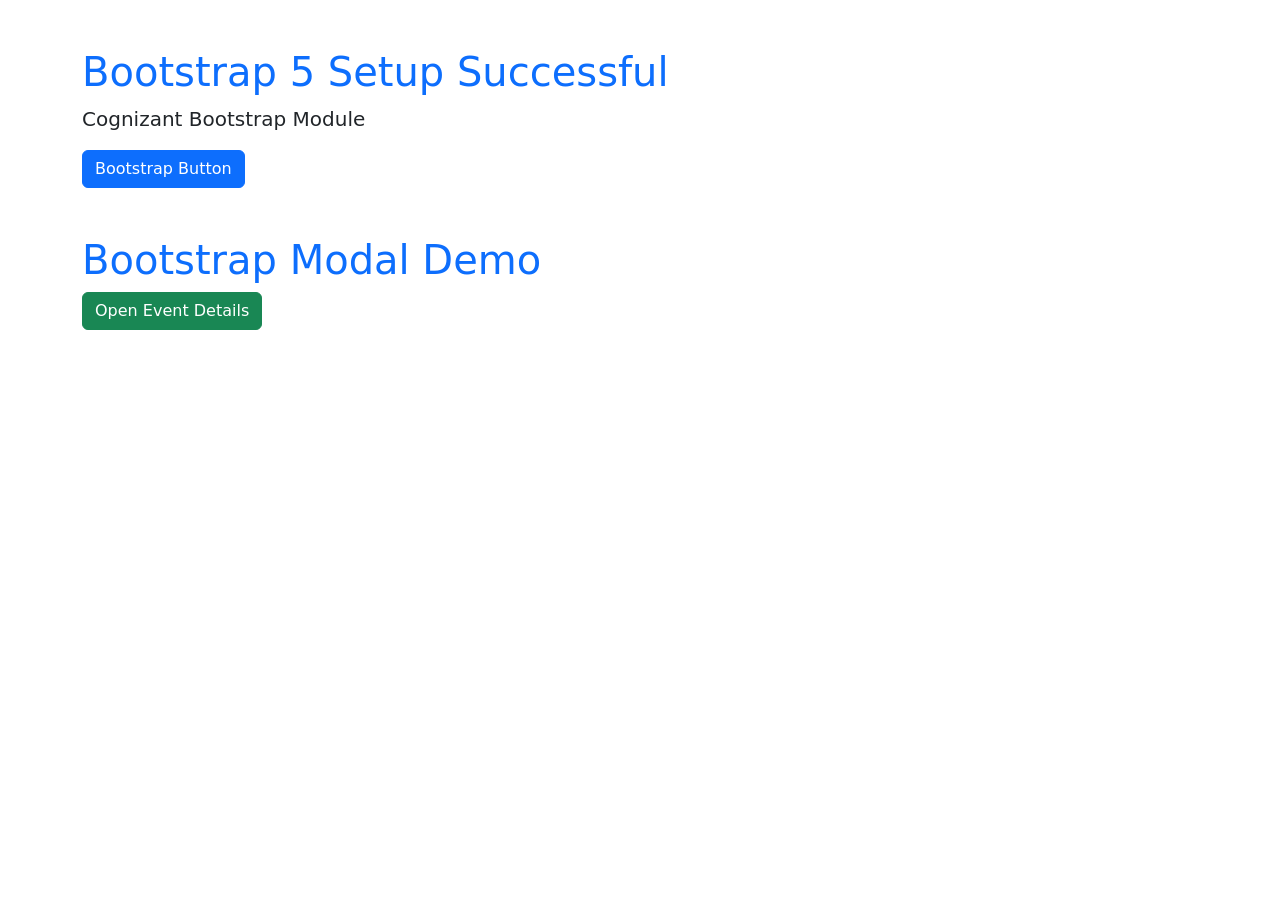
==== Module-1/Bootstrap5/index.html @ 9b0f03b1 "Completed Bootstrap Ex 1 and 2" ====
<!doctype html>
<html lang="en">
  <head>
    <meta charset="UTF-8" />
    <meta name="viewport" content="width=device-width, initial-scale=1.0" />
    <title>Bootstrap Exercises</title>

    <link rel="stylesheet" href="css/bootstrap.min.css" />

    <link rel="stylesheet" href="custom.css" />
  </head>

  <body>
    
    <div class="container mt-5">
      <h1 class="text-primary">Bootstrap 5 Setup Successful</h1>
      <p class="lead">Cognizant Bootstrap Module</p>
      <button class="btn btn-primary">Bootstrap Button</button>
    </div>

    <div class="container mt-5">
      <h1 class="text-primary">Bootstrap Modal Demo</h1>
      <button
        class="btn btn-success"
        data-bs-toggle="modal"
        data-bs-target="#eventModal"
      >
        Open Event Details
      </button>
    </div>

    <div class="modal fade" id="eventModal" tabindex="-1">
      <div class="modal-dialog">
        <div class="modal-content">
          <div class="modal-header">
            <h5 class="modal-title">Community Event</h5>

            <button
              type="button"
              class="btn-close"
              data-bs-dismiss="modal"
            ></button>
          </div>

          <div class="modal-body">
            Welcome to the Local Community Event Portal!
          </div>

          <div class="modal-footer">
            <button class="btn btn-secondary" data-bs-dismiss="modal">
              Close
            </button>
          </div>
        </div>
      </div>
    </div>

    <script src="js/bootstrap.bundle.min.js"></script>
  </body>
</html>
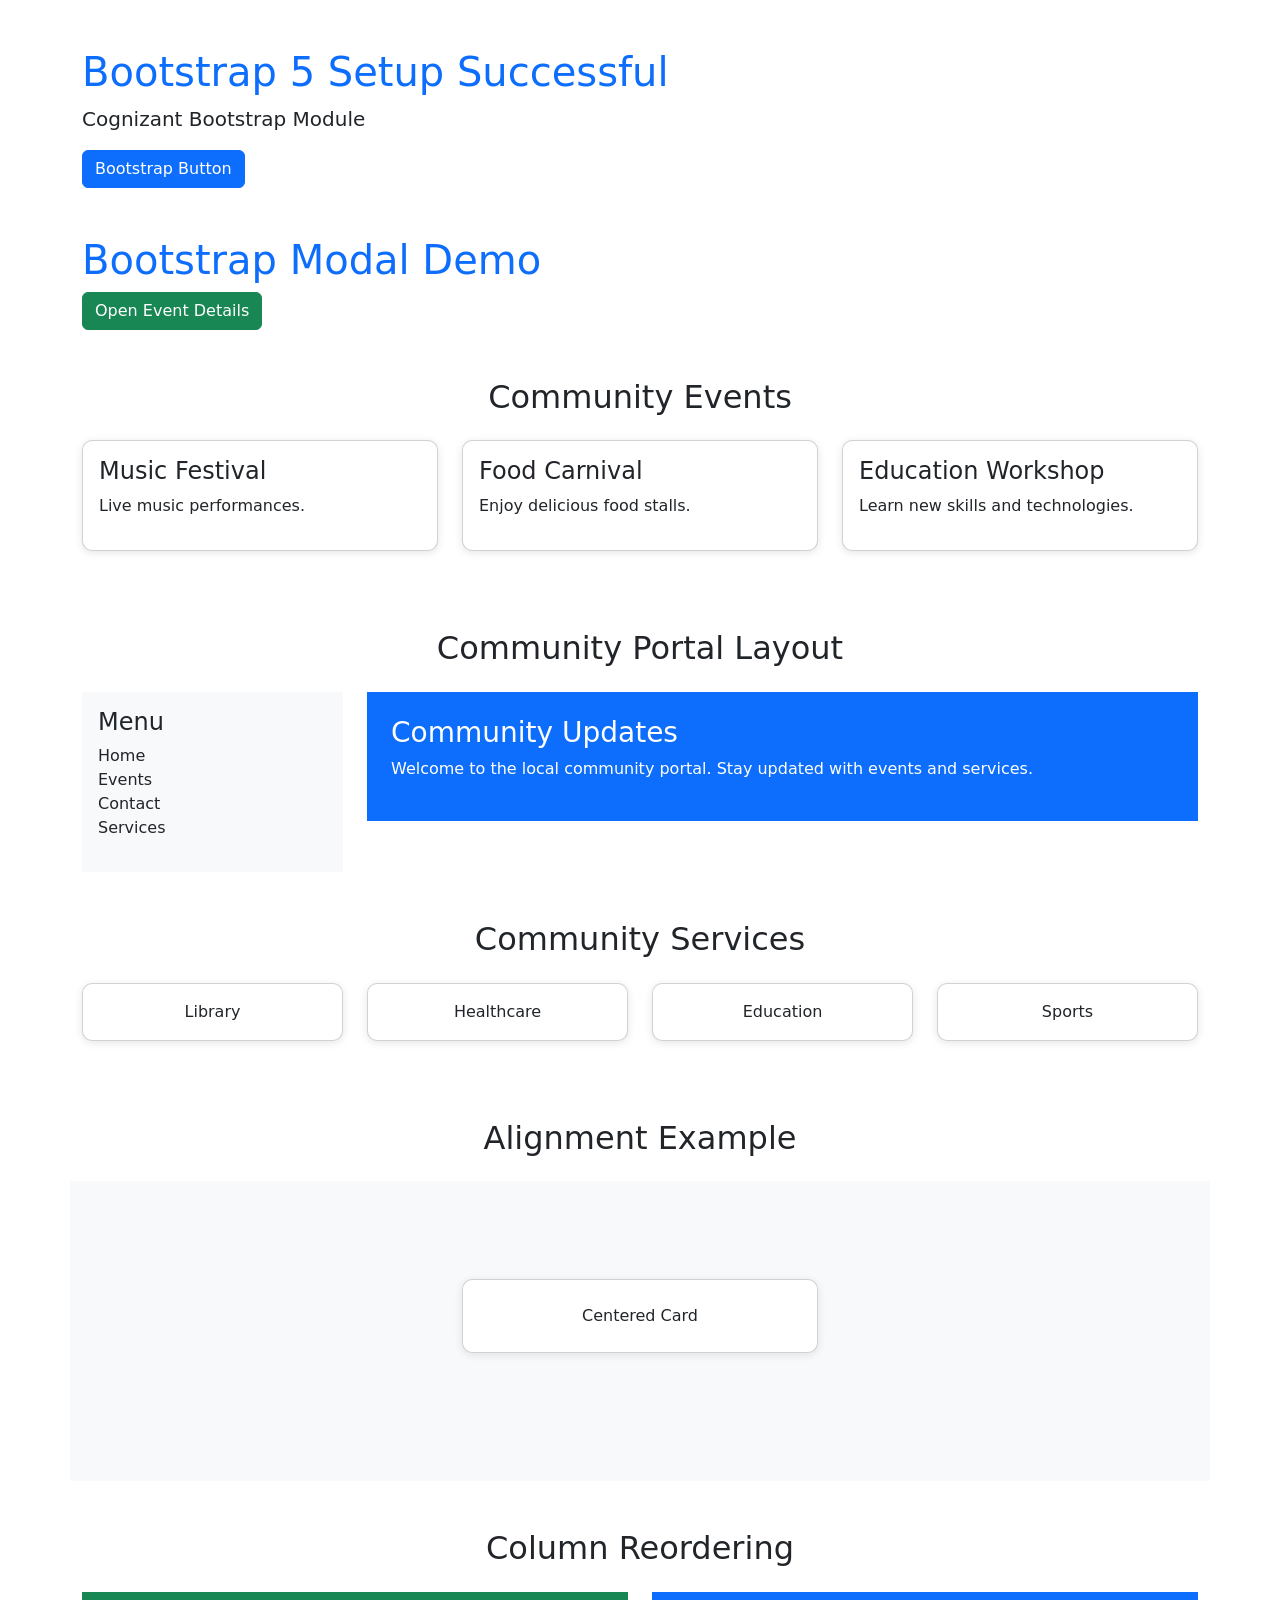
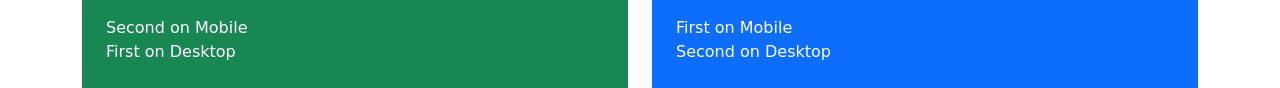
==== commit 83050132: "Completed Bootstrap Ex 3, 4 and 5" ====
--- a/Module-1/Bootstrap5/index.html
+++ b/Module-1/Bootstrap5/index.html
@@ -11,7 +11,6 @@
   </head>
 
   <body>
-    
     <div class="container mt-5">
       <h1 class="text-primary">Bootstrap 5 Setup Successful</h1>
       <p class="lead">Cognizant Bootstrap Module</p>
@@ -55,6 +54,117 @@
       </div>
     </div>
 
+    <section class="container mt-5">
+      <h2 class="text-center mb-4">Community Events</h2>
+
+      <div class="row">
+        <div class="col-12 col-md-6 col-lg-4">
+          <div class="card p-3">
+            <h4>Music Festival</h4>
+            <p>Live music performances.</p>
+          </div>
+        </div>
+
+        <div class="col-12 col-md-6 col-lg-4">
+          <div class="card p-3">
+            <h4>Food Carnival</h4>
+            <p>Enjoy delicious food stalls.</p>
+          </div>
+        </div>
+
+        <div class="col-12 col-md-6 col-lg-4">
+          <div class="card p-3">
+            <h4>Education Workshop</h4>
+            <p>Learn new skills and technologies.</p>
+          </div>
+        </div>
+      </div>
+    </section>
+
+    <section class="container mt-5">
+      <h2 class="text-center mb-4">Community Portal Layout</h2>
+      <div class="row">
+        <div class="col-md-3">
+          <div class="bg-light p-3">
+            <h4>Menu</h4>
+            <ul class="list-unstyled">
+              <li>Home</li>
+              <li>Events</li>
+              <li>Contact</li>
+              <li>Services</li>
+            </ul>
+          </div>
+        </div>
+
+        <div class="col-md-9">
+          <div class="bg-primary text-white p-4">
+            <h3>Community Updates</h3>
+            <p>
+              Welcome to the local community portal. Stay updated with events
+              and services.
+            </p>
+          </div>
+        </div>
+      </div>
+    </section>
+
+    <section class="container mt-5">
+      <h2 class="text-center mb-4">Community Services</h2>
+
+      <div class="row">
+        <div class="col-sm-3">
+          <div class="card p-3 text-center">Library</div>
+        </div>
+
+        <div class="col-sm-3">
+          <div class="card p-3 text-center">Healthcare</div>
+        </div>
+
+        <div class="col-sm-3">
+          <div class="card p-3 text-center">Education</div>
+        </div>
+
+        <div class="col-sm-3">
+          <div class="card p-3 text-center">Sports</div>
+        </div>
+      </div>
+    </section>
+
+    <section class="container mt-5">
+      <h2 class="text-center mb-4">Alignment Example</h2>
+
+      <div
+        class="row justify-content-center align-items-center"
+        style="height: 300px; background-color: #f8f9fa"
+      >
+        <div class="col-md-4">
+          <div class="card p-4 text-center">Centered Card</div>
+        </div>
+      </div>
+    </section>
+
+    <section class="container mt-5">
+      <h2 class="text-center mb-4">Column Reordering</h2>
+
+      <div class="row">
+        <div class="col-md-6 order-md-2">
+          <div class="bg-primary text-white p-4">
+            First on Mobile
+            <br />
+            Second on Desktop
+          </div>
+        </div>
+
+        <div class="col-md-6 order-md-1">
+          <div class="bg-success text-white p-4">
+            Second on Mobile
+            <br />
+            First on Desktop
+          </div>
+        </div>
+      </div>
+    </section>
+
     <script src="js/bootstrap.bundle.min.js"></script>
   </body>
 </html>
--- a/Module-1/Bootstrap5/custom.css
+++ b/Module-1/Bootstrap5/custom.css
@@ -0,0 +1,10 @@
+.card{
+    border-radius: 10px;
+    box-shadow: 0 2px 8px rgba(0,0,0,0.1);
+    margin-bottom: 30px;
+}
+
+.card:hover{
+    transform: translateY(-5px);
+    transition: 0.3s;
+}
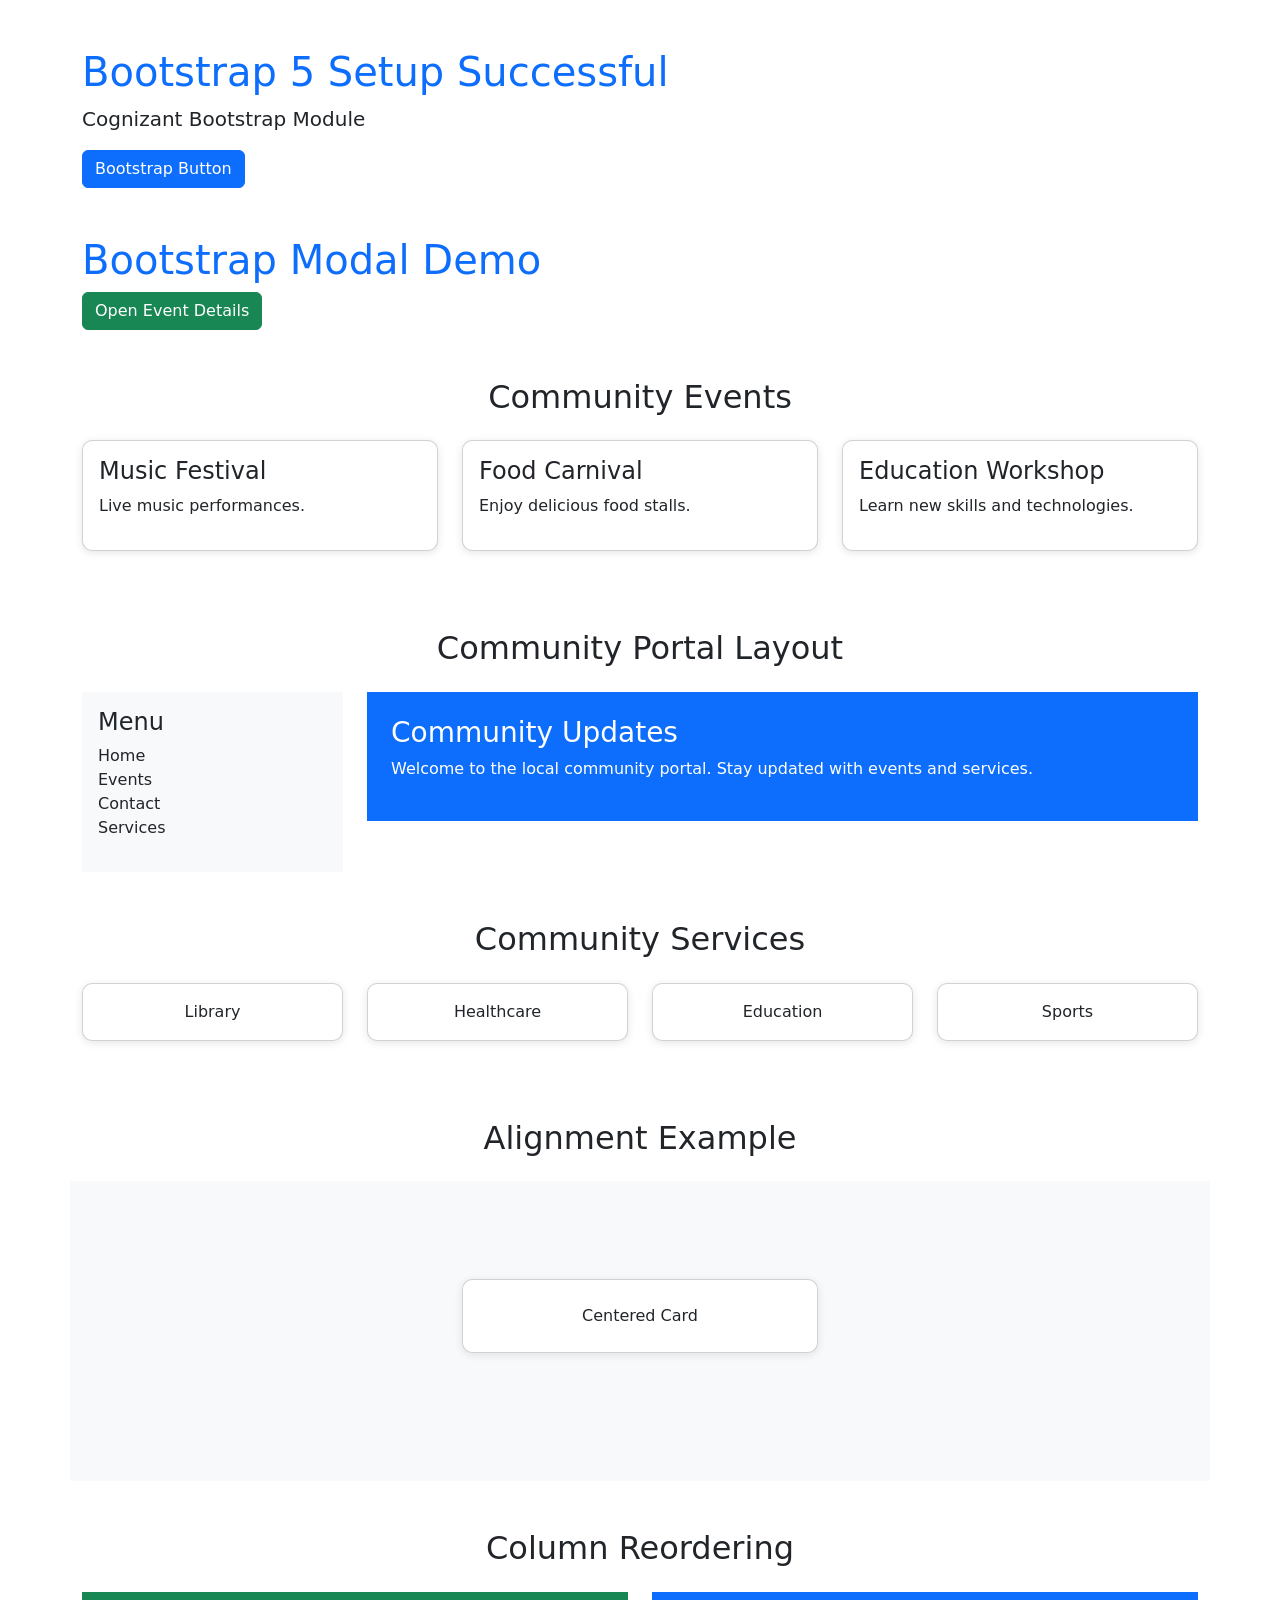
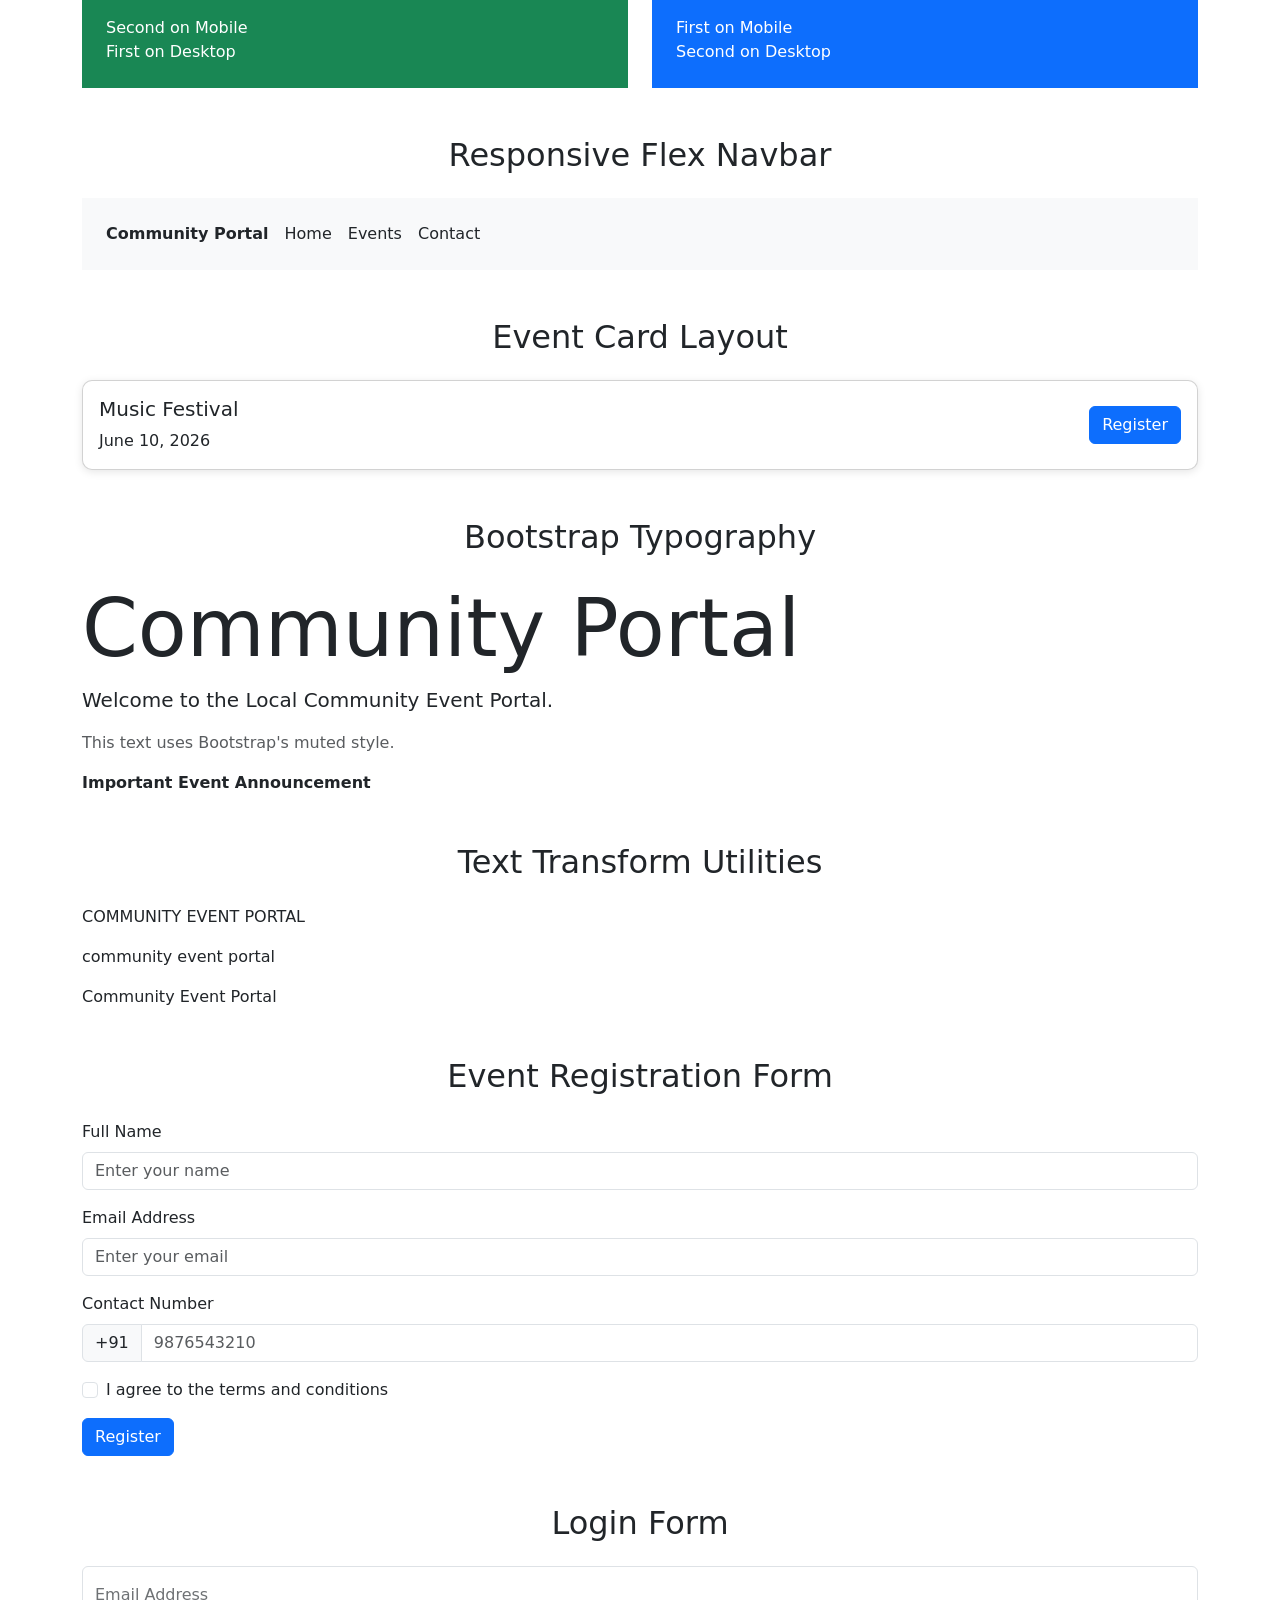
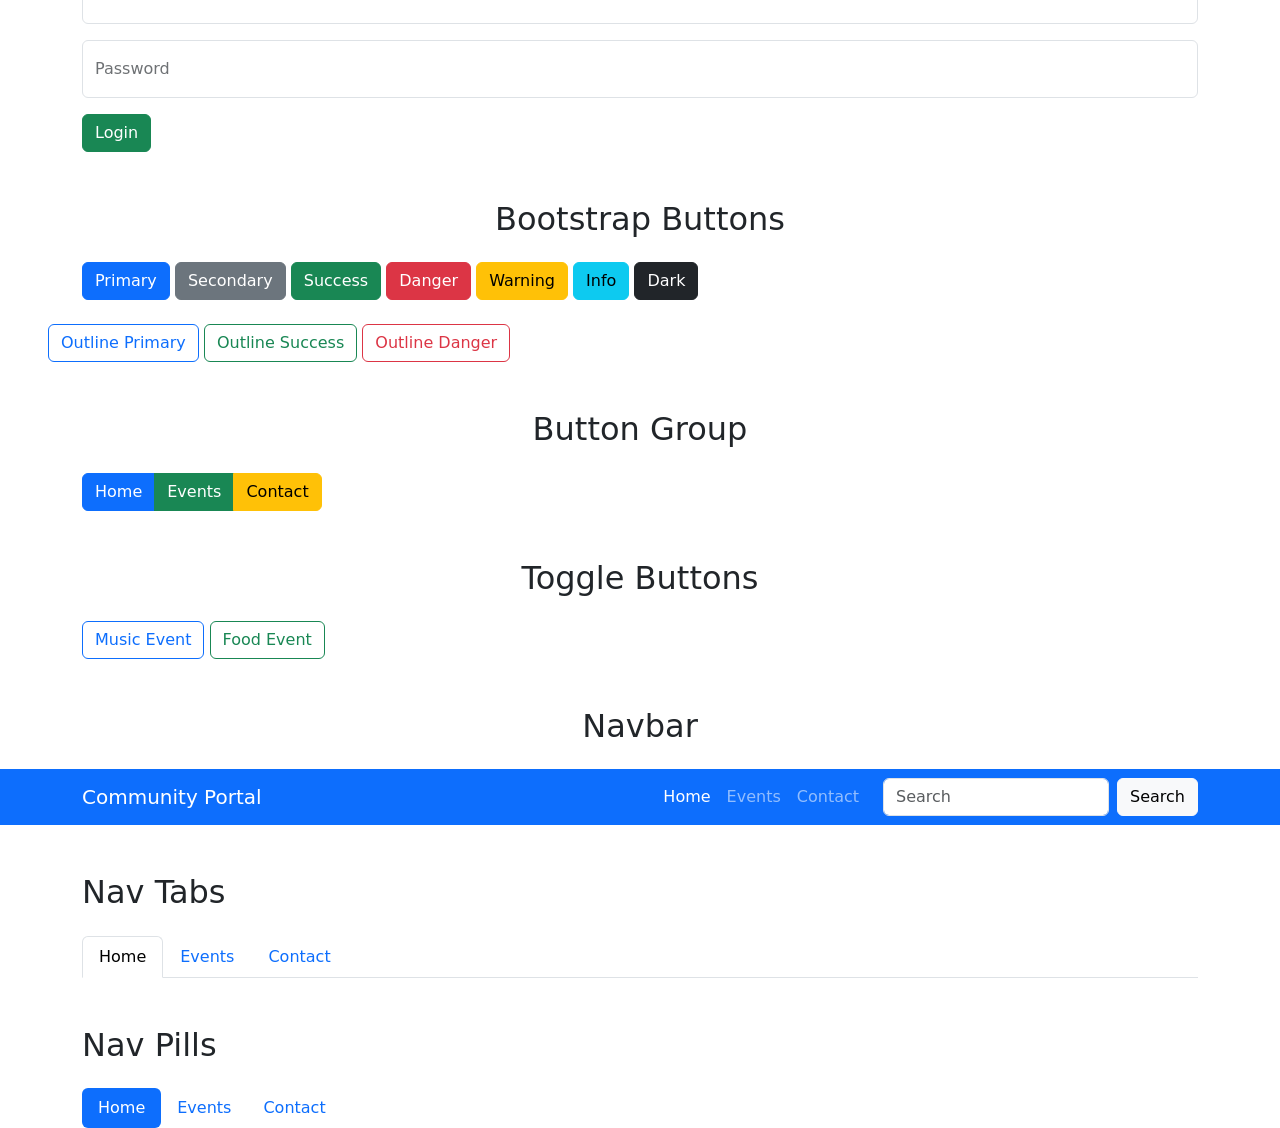
==== commit 7996c8b4: "Completed Bootstrap Exercise 6, 7, 8, 9and 10" ====
--- a/Module-1/Bootstrap5/index.html
+++ b/Module-1/Bootstrap5/index.html
@@ -11,12 +11,14 @@
   </head>
 
   <body>
+    <!-- Bootstrap Exercise 1 -->
     <div class="container mt-5">
       <h1 class="text-primary">Bootstrap 5 Setup Successful</h1>
       <p class="lead">Cognizant Bootstrap Module</p>
       <button class="btn btn-primary">Bootstrap Button</button>
     </div>
 
+    <!-- Bootstrap Exercise 2.1 & 2.2 -->
     <div class="container mt-5">
       <h1 class="text-primary">Bootstrap Modal Demo</h1>
       <button
@@ -54,6 +56,7 @@
       </div>
     </div>
 
+    <!-- Bootstrap Exercise 3.1 & 3.2 -->
     <section class="container mt-5">
       <h2 class="text-center mb-4">Community Events</h2>
 
@@ -81,6 +84,7 @@
       </div>
     </section>
 
+    <!-- Bootstrap Exercise 4.1 -->
     <section class="container mt-5">
       <h2 class="text-center mb-4">Community Portal Layout</h2>
       <div class="row">
@@ -108,6 +112,7 @@
       </div>
     </section>
 
+    <!-- Bootstrap Exercise 4.2 -->
     <section class="container mt-5">
       <h2 class="text-center mb-4">Community Services</h2>
 
@@ -130,6 +135,7 @@
       </div>
     </section>
 
+    <!-- Bootstrap Exercise 5.1 -->
     <section class="container mt-5">
       <h2 class="text-center mb-4">Alignment Example</h2>
 
@@ -143,6 +149,7 @@
       </div>
     </section>
 
+    <!-- Bootstrap Exercise 5.2 -->
     <section class="container mt-5">
       <h2 class="text-center mb-4">Column Reordering</h2>
 
@@ -165,6 +172,275 @@
       </div>
     </section>
 
+    <!-- Bootstrap Exercise 6.1 -->
+    <section class="container mt-5">
+      <h2 class="text-center mb-4">Responsive Flex Navbar</h2>
+
+      <div class="d-flex flex-column flex-md-row bg-light p-3">
+        <div class="p-2 fw-bold">Community Portal</div>
+
+        <div class="p-2">Home</div>
+
+        <div class="p-2">Events</div>
+
+        <div class="p-2">Contact</div>
+      </div>
+    </section>
+
+    <!-- Bootstrap Exercise 6.2 -->
+    <section class="container mt-5">
+      <h2 class="text-center mb-4">Event Card Layout</h2>
+
+      <div class="card p-3">
+        <div class="d-flex justify-content-between align-items-center">
+          <div>
+            <h5>Music Festival</h5>
+
+            <p class="mb-0">June 10, 2026</p>
+          </div>
+
+          <button class="btn btn-primary">Register</button>
+        </div>
+      </div>
+    </section>
+
+    <!-- Bootstrap Exercise 7.1 -->
+    <section class="container mt-5">
+      <h2 class="text-center mb-4">Bootstrap Typography</h2>
+
+      <h1 class="display-1">Community Portal</h1>
+
+      <p class="lead">Welcome to the Local Community Event Portal.</p>
+
+      <p class="text-muted">This text uses Bootstrap's muted style.</p>
+
+      <p class="fw-bold">Important Event Announcement</p>
+    </section>
+
+    <!-- Bootstrap Exercise 7.2 -->
+    <section class="container mt-5">
+      <h2 class="text-center mb-4">Text Transform Utilities</h2>
+
+      <p class="text-uppercase">community event portal</p>
+
+      <p class="text-lowercase">COMMUNITY EVENT PORTAL</p>
+
+      <p class="text-capitalize">community event portal</p>
+    </section>
+
+    <!-- Bootstrap Exercise 8.1 -->
+    <section class="container mt-5">
+      <h2 class="text-center mb-4">Event Registration Form</h2>
+
+      <form>
+        <div class="mb-3">
+          <label class="form-label"> Full Name </label>
+
+          <input
+            type="text"
+            class="form-control"
+            placeholder="Enter your name"
+          />
+        </div>
+
+        <div class="mb-3">
+          <label class="form-label"> Email Address </label>
+
+          <input
+            type="email"
+            class="form-control"
+            placeholder="Enter your email"
+          />
+        </div>
+
+        <div class="mb-3">
+          <label class="form-label"> Contact Number </label>
+
+          <div class="input-group">
+            <span class="input-group-text"> +91 </span>
+
+            <input type="text" class="form-control" placeholder="9876543210" />
+          </div>
+        </div>
+
+        <div class="form-check mb-3">
+          <input type="checkbox" class="form-check-input" id="agree" />
+
+          <label class="form-check-label" for="agree">
+            I agree to the terms and conditions
+          </label>
+        </div>
+
+        <button class="btn btn-primary">Register</button>
+      </form>
+    </section>
+
+    <!-- Bootstrap Exercise 8.2 -->
+    <section class="container mt-5">
+      <h2 class="text-center mb-4">Login Form</h2>
+
+      <form>
+        <div class="form-floating mb-3">
+          <input
+            type="email"
+            class="form-control"
+            id="floatingEmail"
+            placeholder="name@example.com"
+          />
+
+          <label for="floatingEmail"> Email Address </label>
+        </div>
+
+        <div class="form-floating mb-3">
+          <input
+            type="password"
+            class="form-control"
+            id="floatingPassword"
+            placeholder="Password"
+          />
+
+          <label for="floatingPassword"> Password </label>
+        </div>
+
+        <button class="btn btn-success">Login</button>
+      </form>
+    </section>
+
+    <!-- Bootstrap Exercise 9.1 -->
+    <section class="container mt-5">
+      <h2 class="text-center mb-4">Bootstrap Buttons</h2>
+
+      <button class="btn btn-primary">Primary</button>
+
+      <button class="btn btn-secondary">Secondary</button>
+
+      <button class="btn btn-success">Success</button>
+
+      <button class="btn btn-danger">Danger</button>
+
+      <button class="btn btn-warning">Warning</button>
+
+      <button class="btn btn-info">Info</button>
+
+      <button class="btn btn-dark">Dark</button>
+    </section>
+    <div class="mt-4 ms-5">
+      <button class="btn btn-outline-primary">Outline Primary</button>
+
+      <button class="btn btn-outline-success">Outline Success</button>
+
+      <button class="btn btn-outline-danger">Outline Danger</button>
+    </div>
+
+    <!-- Bootstrap Exercise 9.2 -->
+    <section class="container mt-5">
+      <h2 class="text-center mb-4">Button Group</h2>
+
+      <div class="btn-group">
+        <button class="btn btn-primary">Home</button>
+
+        <button class="btn btn-success">Events</button>
+
+        <button class="btn btn-warning">Contact</button>
+      </div>
+    </section>
+    <section class="container mt-5">
+      <h2 class="text-center mb-4">Toggle Buttons</h2>
+
+      <input type="checkbox" class="btn-check" id="musicEvent" />
+
+      <label class="btn btn-outline-primary" for="musicEvent">
+        Music Event
+      </label>
+
+      <input type="checkbox" class="btn-check" id="foodEvent" />
+
+      <label class="btn btn-outline-success" for="foodEvent">
+        Food Event
+      </label>
+    </section>
+
+    <!-- Bootstrap Exercise 10.1 -->
+    <section class="mt-5">
+      <h2 class="text-center mb-4">Navbar</h2>
+
+      <nav class="navbar navbar-expand-lg navbar-dark bg-primary">
+        <div class="container">
+          <a class="navbar-brand" href="#"> Community Portal </a>
+
+          <button
+            class="navbar-toggler"
+            type="button"
+            data-bs-toggle="collapse"
+            data-bs-target="#navbarNav"
+          >
+            <span class="navbar-toggler-icon"></span>
+          </button>
+
+          <div class="collapse navbar-collapse" id="navbarNav">
+            <ul class="navbar-nav ms-auto">
+              <li class="nav-item">
+                <a class="nav-link active" href="#"> Home </a>
+              </li>
+
+              <li class="nav-item">
+                <a class="nav-link" href="#"> Events </a>
+              </li>
+
+              <li class="nav-item">
+                <a class="nav-link" href="#"> Contact </a>
+              </li>
+            </ul>
+
+            <form class="d-flex ms-3">
+              <input
+                class="form-control me-2"
+                type="search"
+                placeholder="Search"
+              />
+              <button class="btn btn-light" type="submit">Search</button>
+            </form>
+          </div>
+        </div>
+      </nav>
+    </section>
+
+    <!-- Bootstrap Exercise 10.2 -->
+    <section class="container mt-5">
+      <h2 class="mb-4">Nav Tabs</h2>
+
+      <ul class="nav nav-tabs">
+        <li class="nav-item">
+          <a class="nav-link active" href="#"> Home </a>
+        </li>
+
+        <li class="nav-item">
+          <a class="nav-link" href="#"> Events </a>
+        </li>
+
+        <li class="nav-item">
+          <a class="nav-link" href="#"> Contact </a>
+        </li>
+      </ul>
+    </section>
+    <section class="container mt-5">
+      <h2 class="mb-4">Nav Pills</h2>
+
+      <ul class="nav nav-pills">
+        <li class="nav-item">
+          <a class="nav-link active" href="#"> Home </a>
+        </li>
+
+        <li class="nav-item">
+          <a class="nav-link" href="#"> Events </a>
+        </li>
+
+        <li class="nav-item">
+          <a class="nav-link" href="#"> Contact </a>
+        </li>
+      </ul>
+    </section>
+
     <script src="js/bootstrap.bundle.min.js"></script>
   </body>
 </html>
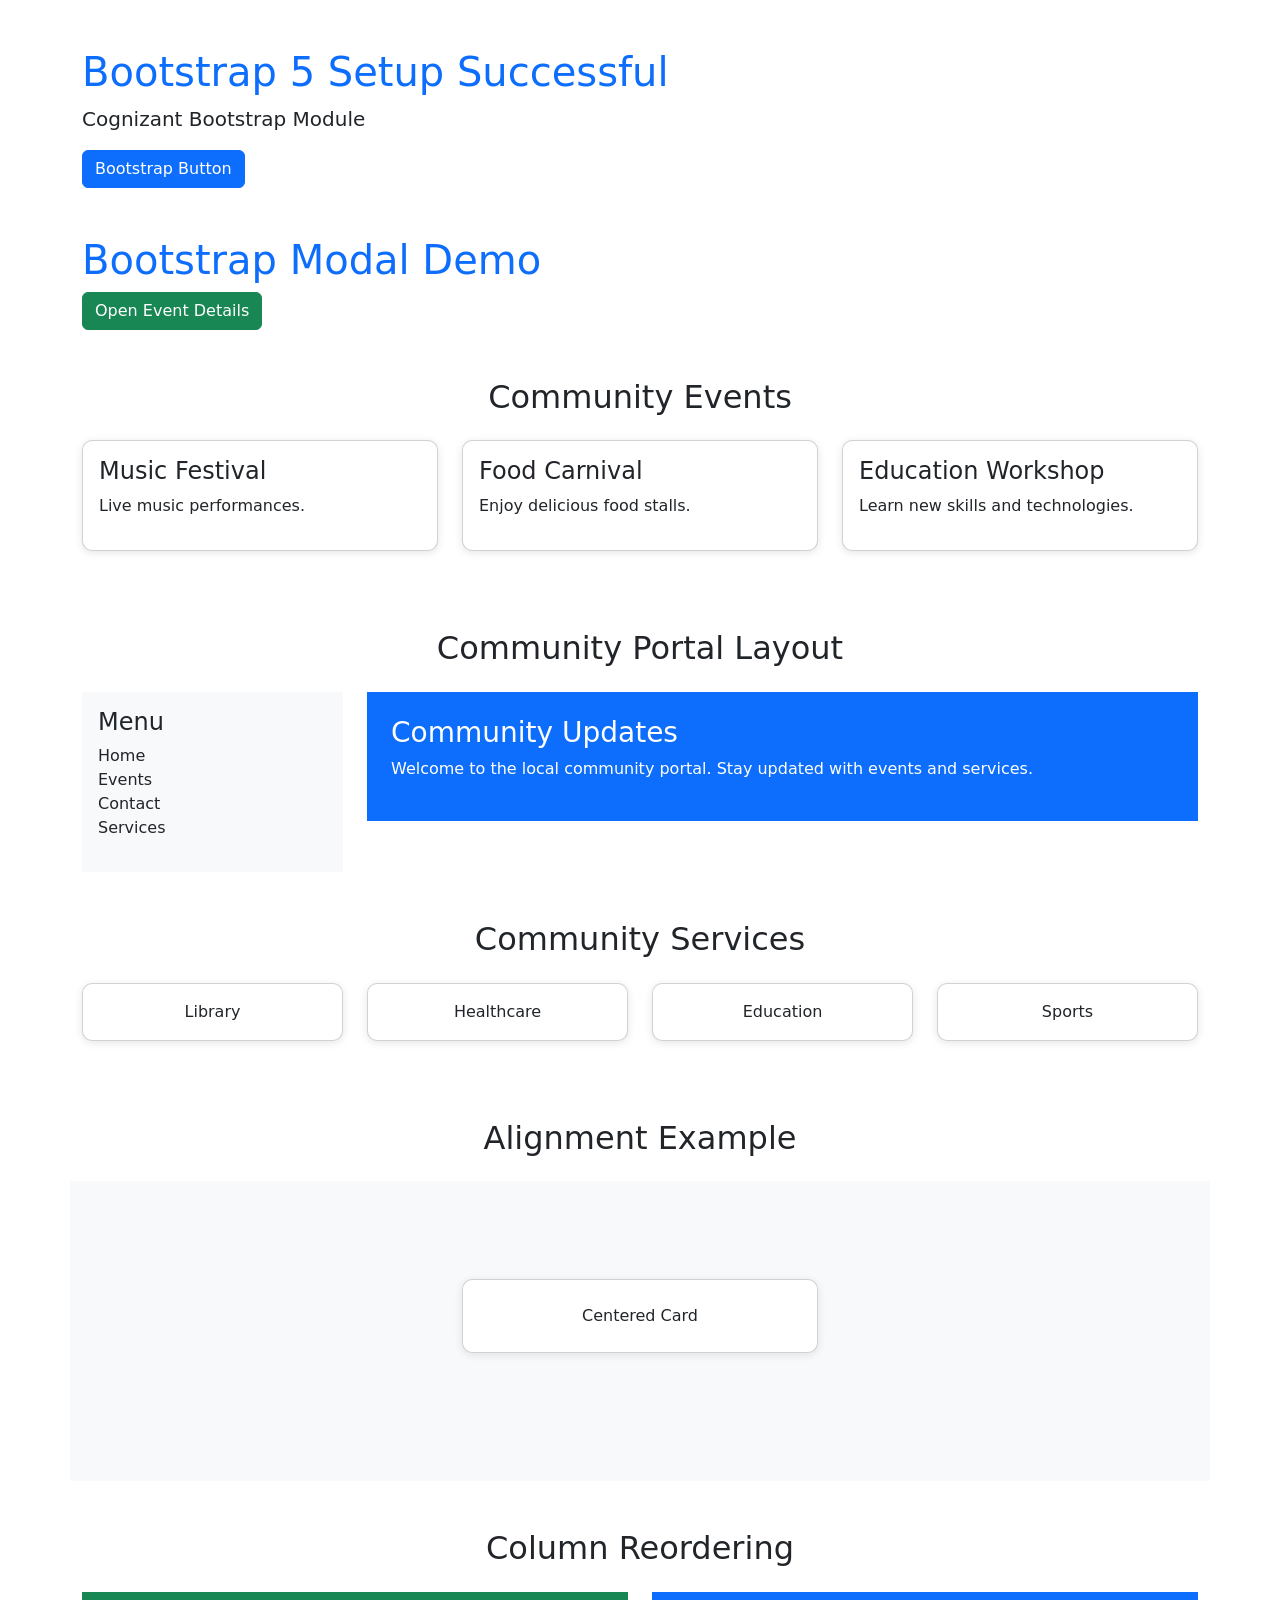
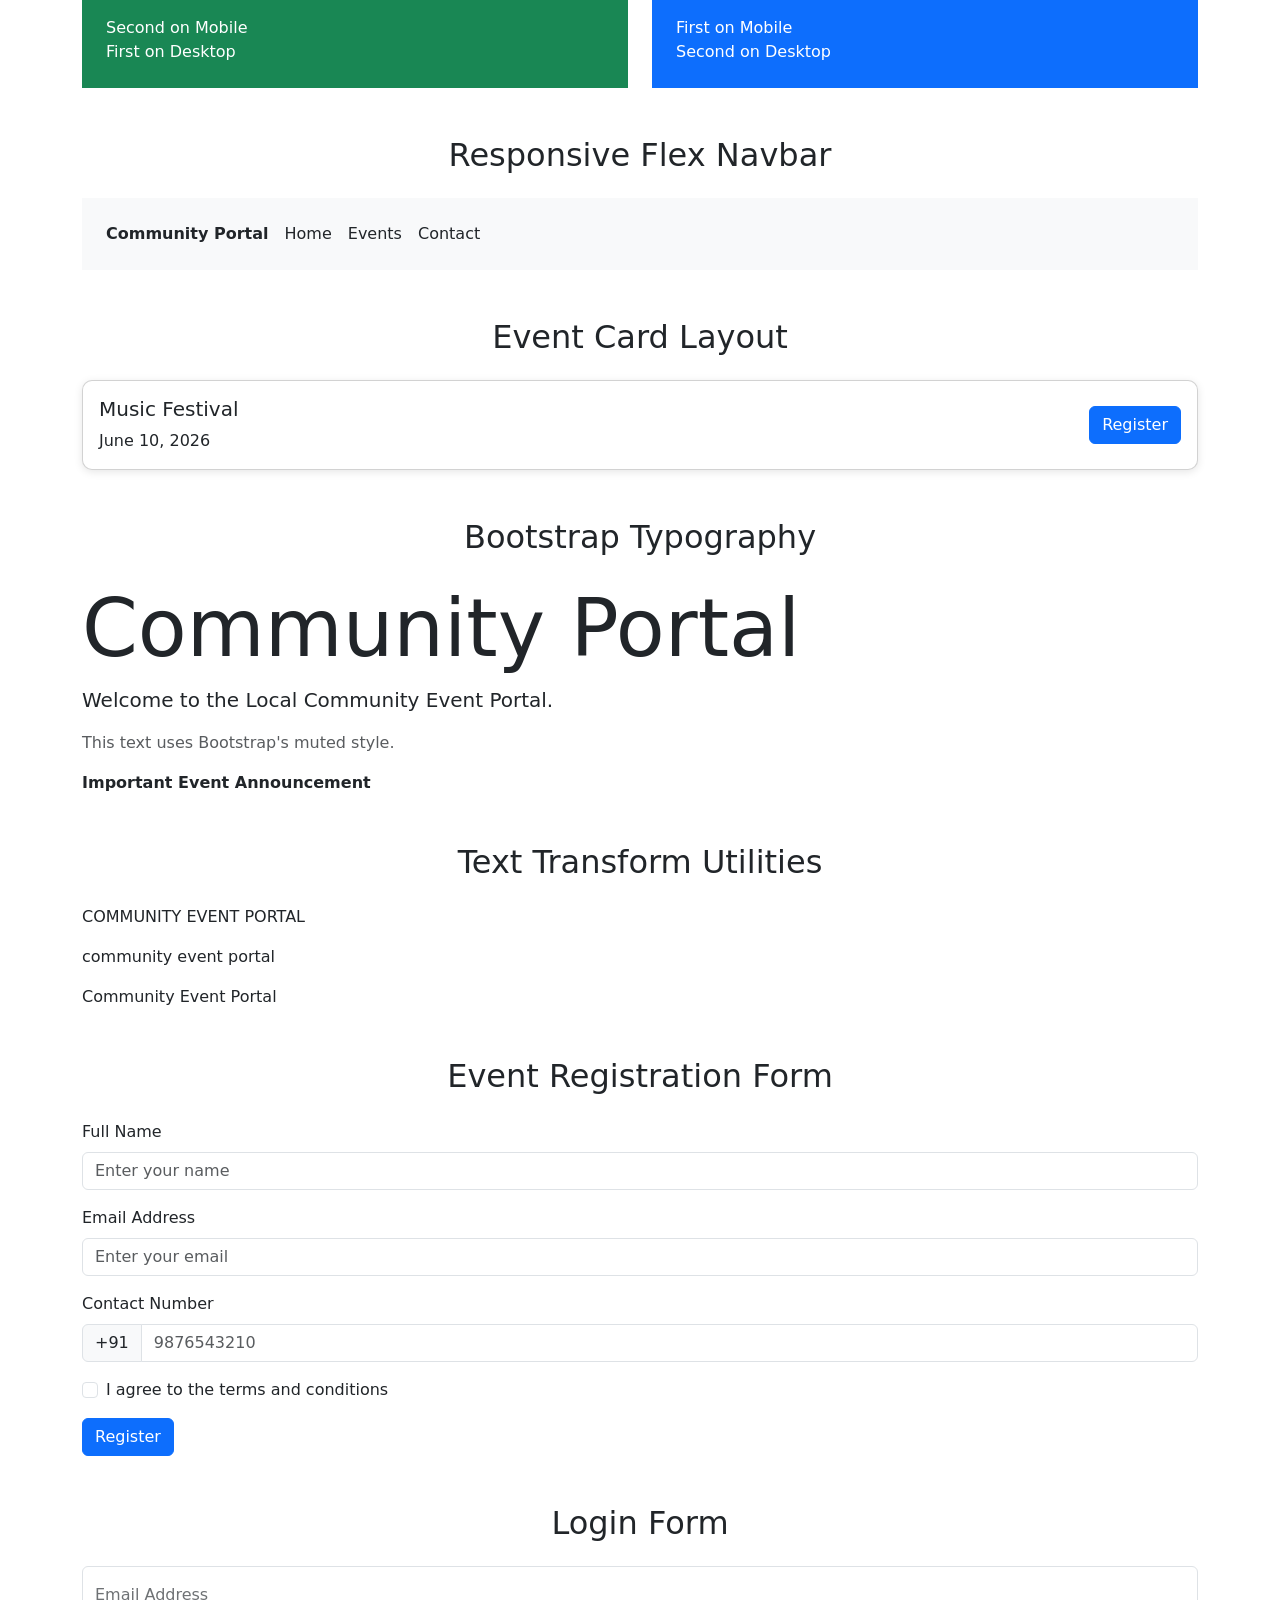
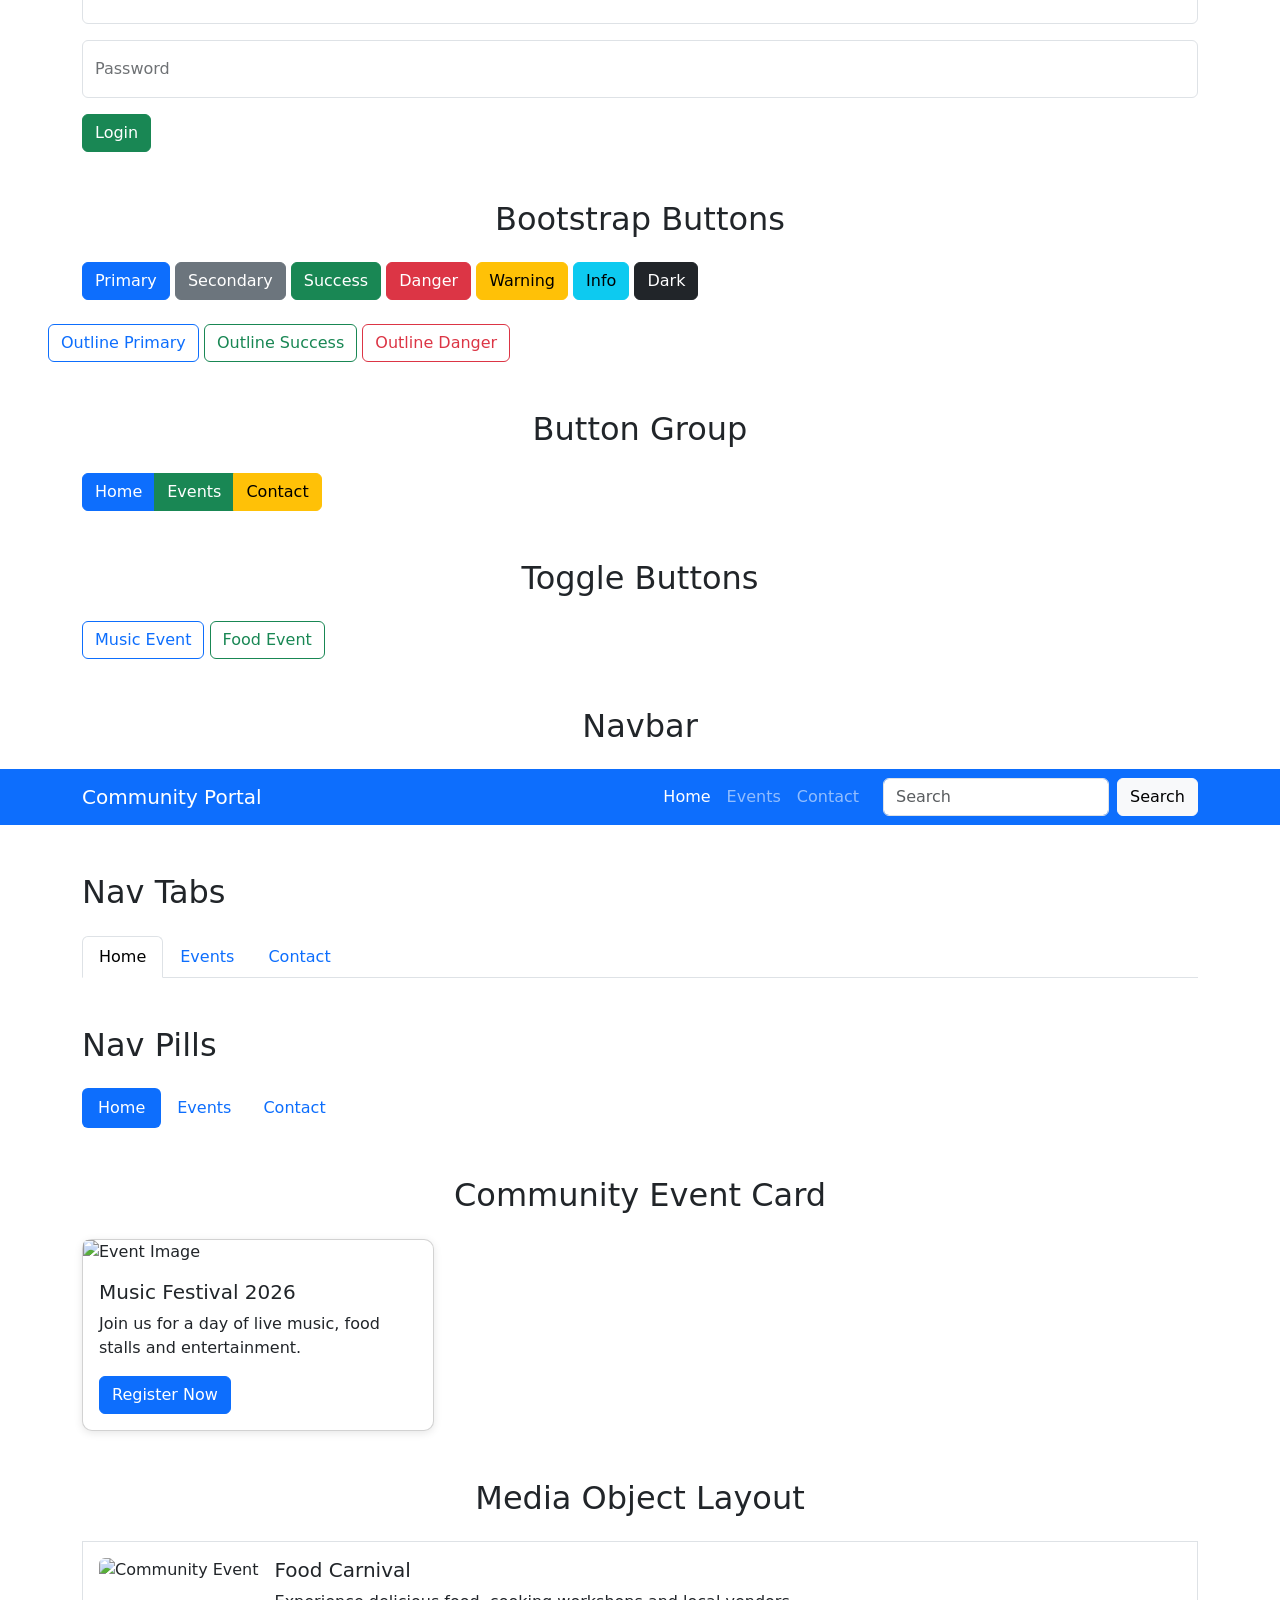
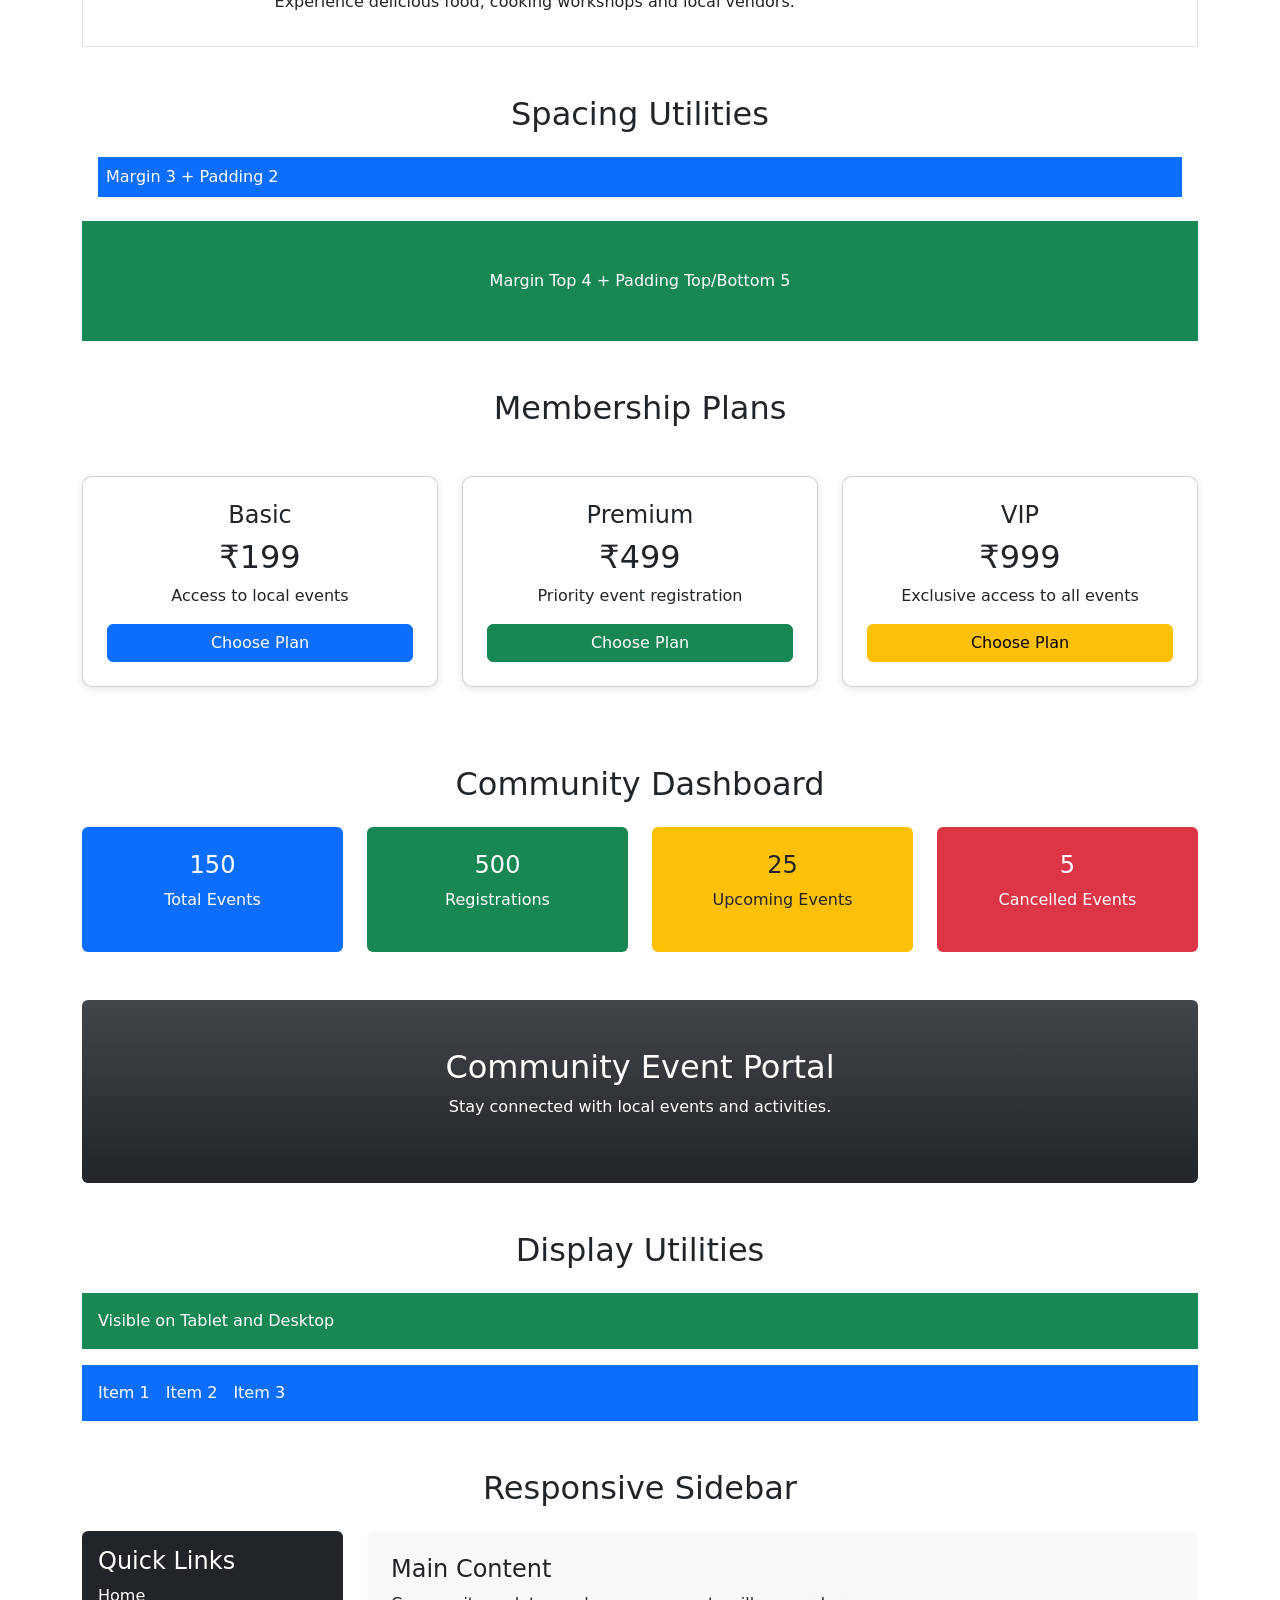
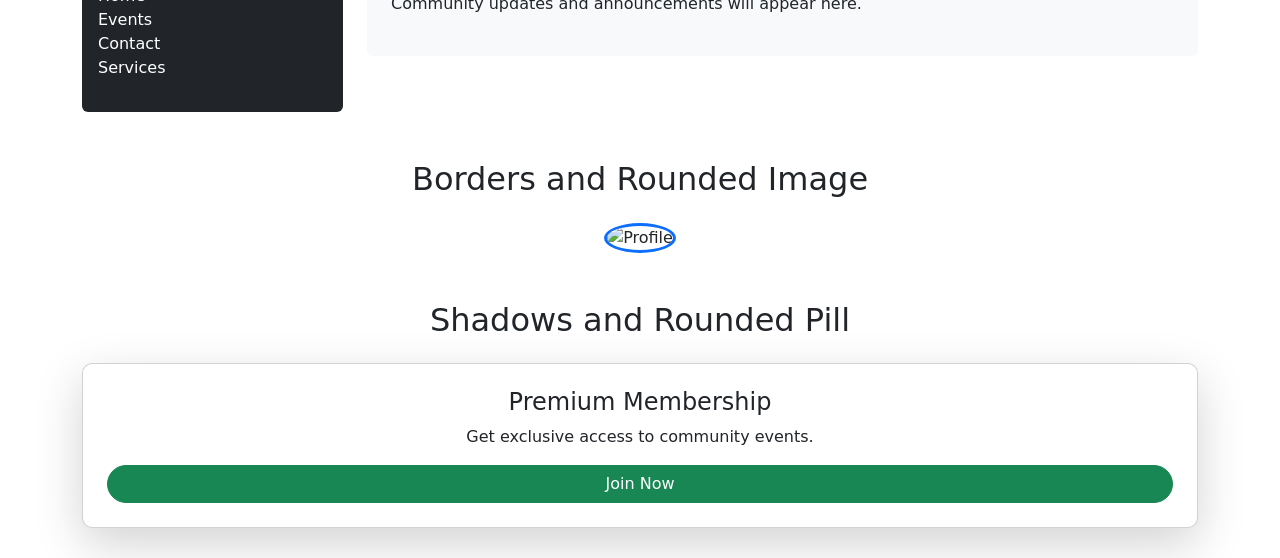
==== commit 2b47488a: "Completed Bootstrap Exercise 11, 12, 13, 14 and 15" ====
--- a/Module-1/Bootstrap5/index.html
+++ b/Module-1/Bootstrap5/index.html
@@ -441,6 +441,228 @@
       </ul>
     </section>
 
+    <!-- Bootstrap Exercise 11.1 -->
+    <section class="container mt-5">
+      <h2 class="text-center mb-4">Community Event Card</h2>
+
+      <div class="card" style="width: 22rem">
+        <img
+          src="https://picsum.photos/400/250"
+          class="card-img-top"
+          alt="Event Image"
+        />
+
+        <div class="card-body">
+          <h5 class="card-title">Music Festival 2026</h5>
+
+          <p class="card-text">
+            Join us for a day of live music, food stalls and entertainment.
+          </p>
+
+          <a href="#" class="btn btn-primary"> Register Now </a>
+        </div>
+      </div>
+    </section>
+
+    <!-- Bootstrap Exercise 11.2 -->
+    <section class="container mt-5">
+      <h2 class="text-center mb-4">Media Object Layout</h2>
+
+      <div class="d-flex align-items-start border p-3">
+        <img
+          src="https://picsum.photos/120"
+          alt="Community Event"
+          class="me-3 rounded"
+        />
+
+        <div>
+          <h5>Food Carnival</h5>
+
+          <p>Experience delicious food, cooking workshops and local vendors.</p>
+        </div>
+      </div>
+    </section>
+
+    <!-- Bootstrap Exercise 12.1 -->
+    <section class="container mt-5">
+      <h2 class="text-center mb-4">Spacing Utilities</h2>
+
+      <div class="bg-primary text-white m-3 p-2">Margin 3 + Padding 2</div>
+
+      <div class="bg-success text-white mt-4 py-5 text-center">
+        Margin Top 4 + Padding Top/Bottom 5
+      </div>
+    </section>
+
+    <!-- Bootstrap Exercise 12.2 -->
+    <section class="container mt-5">
+      <h2 class="text-center mb-5">Membership Plans</h2>
+
+      <div class="row">
+        <div class="col-md-4">
+          <div class="card p-4 text-center">
+            <h4>Basic</h4>
+
+            <h2>₹199</h2>
+
+            <p>Access to local events</p>
+
+            <button class="btn btn-primary">Choose Plan</button>
+          </div>
+        </div>
+
+        <div class="col-md-4">
+          <div class="card p-4 text-center">
+            <h4>Premium</h4>
+
+            <h2>₹499</h2>
+
+            <p>Priority event registration</p>
+
+            <button class="btn btn-success">Choose Plan</button>
+          </div>
+        </div>
+
+        <div class="col-md-4">
+          <div class="card p-4 text-center">
+            <h4>VIP</h4>
+
+            <h2>₹999</h2>
+
+            <p>Exclusive access to all events</p>
+
+            <button class="btn btn-warning">Choose Plan</button>
+          </div>
+        </div>
+      </div>
+    </section>
+
+    <!-- Bootstrap Exercise 13.1 -->
+    <section class="container mt-5">
+      <h2 class="text-center mb-4">Community Dashboard</h2>
+
+      <div class="row">
+        <div class="col-md-3">
+          <div class="bg-primary text-white p-4 text-center rounded">
+            <h4>150</h4>
+
+            <p>Total Events</p>
+          </div>
+        </div>
+
+        <div class="col-md-3">
+          <div class="bg-success text-white p-4 text-center rounded">
+            <h4>500</h4>
+
+            <p>Registrations</p>
+          </div>
+        </div>
+
+        <div class="col-md-3">
+          <div class="bg-warning text-dark p-4 text-center rounded">
+            <h4>25</h4>
+
+            <p>Upcoming Events</p>
+          </div>
+        </div>
+
+        <div class="col-md-3">
+          <div class="bg-danger text-white p-4 text-center rounded">
+            <h4>5</h4>
+
+            <p>Cancelled Events</p>
+          </div>
+        </div>
+      </div>
+    </section>
+
+    <!-- Bootstrap Exercise 13.2 -->
+    <section class="container mt-5">
+      <div class="bg-dark bg-gradient text-white p-5 rounded text-center">
+        <h2>Community Event Portal</h2>
+
+        <p>Stay connected with local events and activities.</p>
+      </div>
+    </section>
+
+    <!-- Bootstrap Exercise 14.1 -->
+    <section class="container mt-5">
+      <h2 class="text-center mb-4">Display Utilities</h2>
+
+      <div class="d-none bg-danger text-white p-3 mb-3">
+        This section is hidden on all devices.
+      </div>
+
+      <div class="d-none d-md-block bg-success text-white p-3 mb-3">
+        Visible on Tablet and Desktop
+      </div>
+
+      <div class="d-none d-lg-flex bg-primary text-white p-3">
+        <div class="me-3">Item 1</div>
+
+        <div class="me-3">Item 2</div>
+
+        <div>Item 3</div>
+      </div>
+    </section>
+
+    <!-- Bootstrap Exercise 14.2 -->
+    <section class="container mt-5">
+      <h2 class="text-center mb-4">Responsive Sidebar</h2>
+
+      <div class="row">
+        <div class="col-md-3 d-none d-md-block">
+          <div class="bg-dark text-white p-3 rounded">
+            <h4>Quick Links</h4>
+
+            <ul class="list-unstyled">
+              <li>Home</li>
+
+              <li>Events</li>
+
+              <li>Contact</li>
+
+              <li>Services</li>
+            </ul>
+          </div>
+        </div>
+
+        <div class="col-md-9">
+          <div class="bg-light p-4 rounded">
+            <h4>Main Content</h4>
+
+            <p>Community updates and announcements will appear here.</p>
+          </div>
+        </div>
+      </div>
+    </section>
+
+    <!-- Bootstrap Exercise 15.1 -->
+    <section class="container mt-5">
+      <h2 class="text-center mb-4">Borders and Rounded Image</h2>
+
+      <div class="text-center">
+        <img
+          src="https://picsum.photos/200"
+          alt="Profile"
+          class="border border-primary border-3 rounded-circle"
+        />
+      </div>
+    </section>
+
+    <!-- Bootstrap Exercise 15.2 -->
+    <section class="container mt-5">
+      <h2 class="text-center mb-4">Shadows and Rounded Pill</h2>
+
+      <div class="card shadow-lg p-4 text-center">
+        <h4>Premium Membership</h4>
+
+        <p>Get exclusive access to community events.</p>
+
+        <button class="btn btn-success rounded-pill">Join Now</button>
+      </div>
+    </section>
+
     <script src="js/bootstrap.bundle.min.js"></script>
   </body>
 </html>
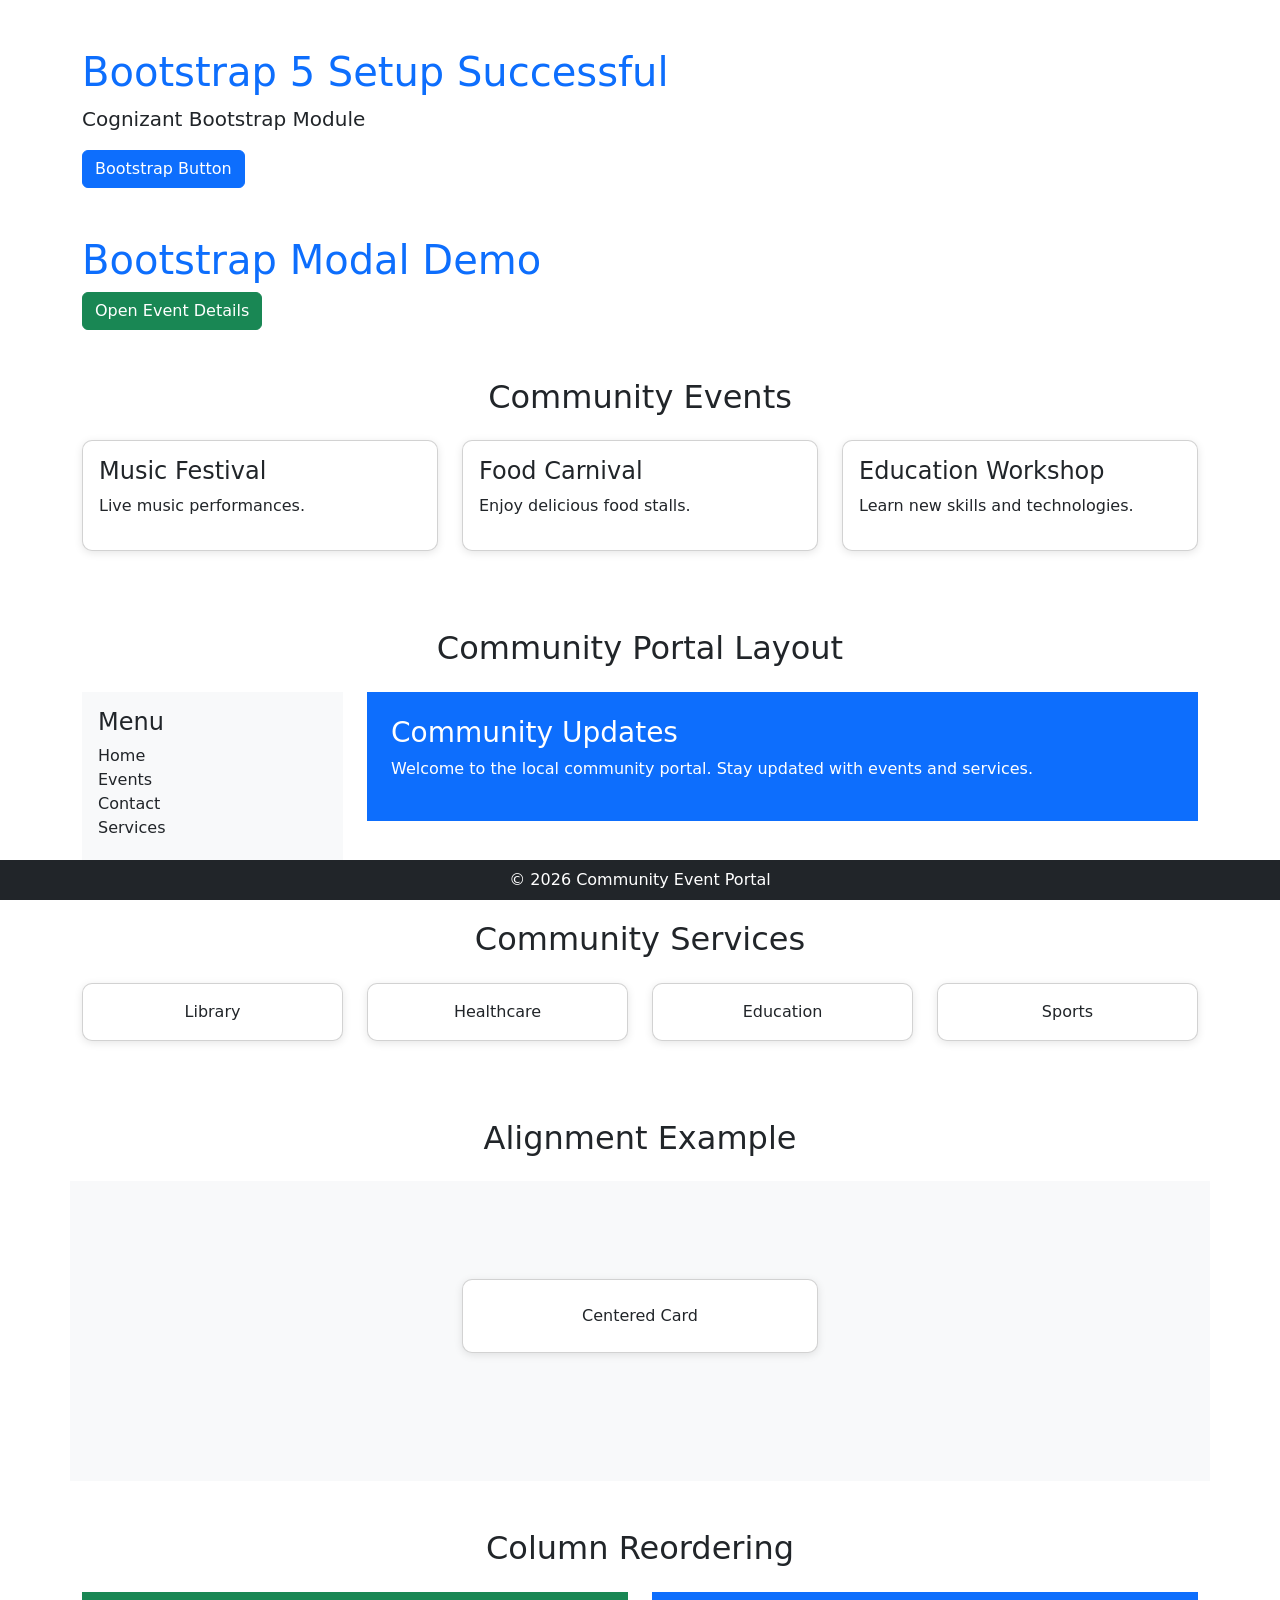
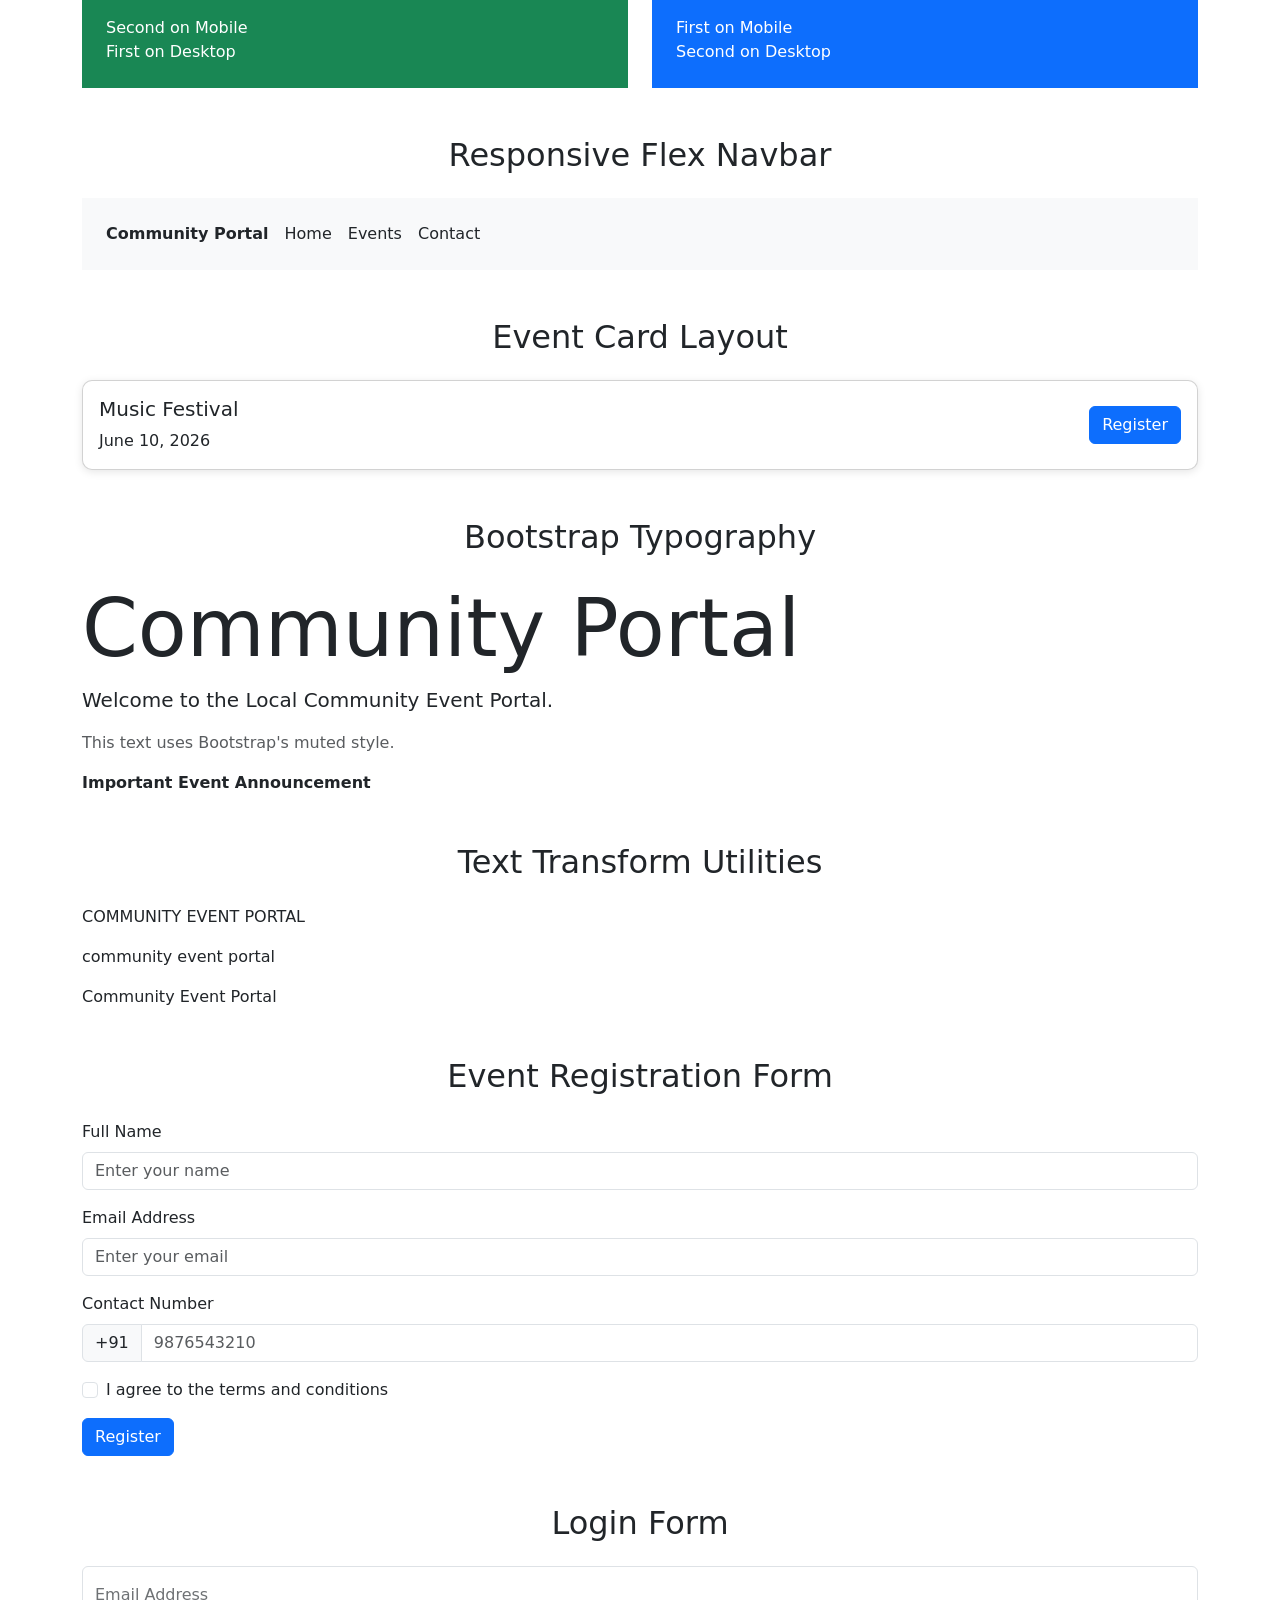
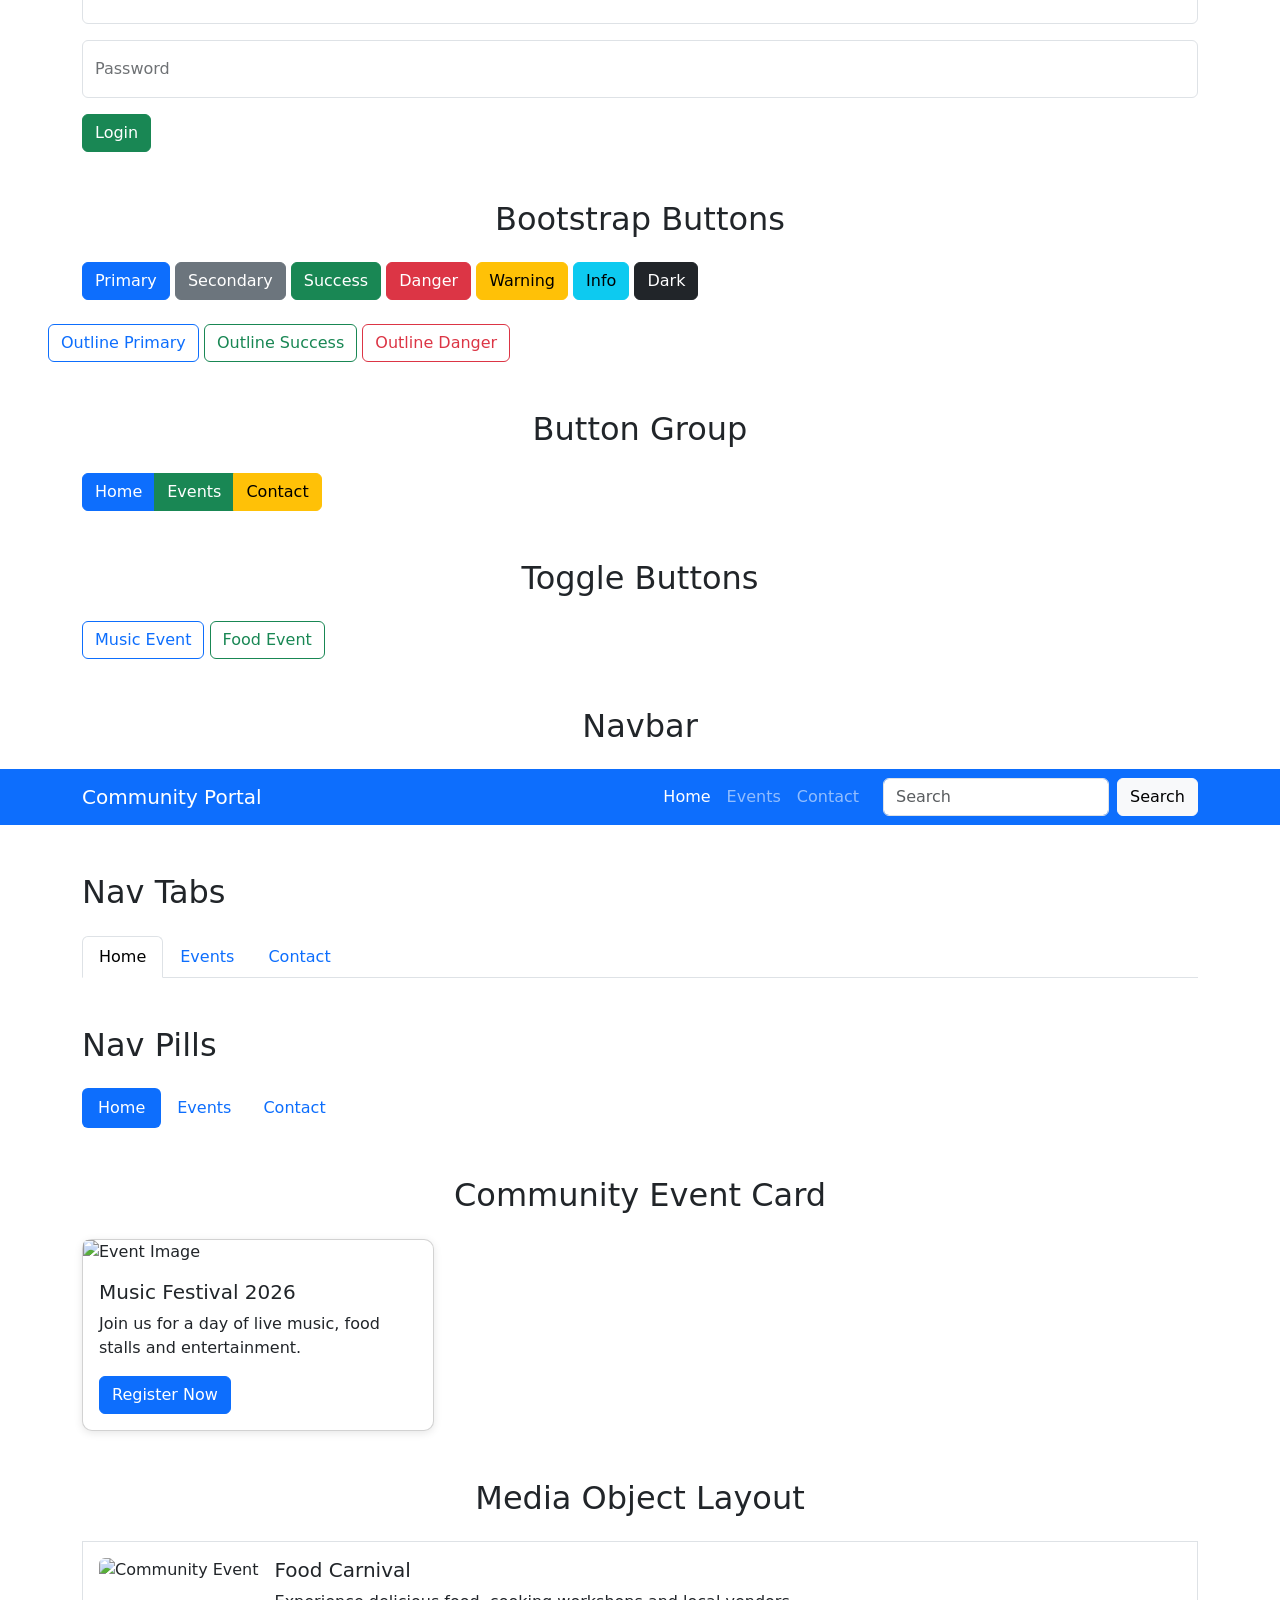
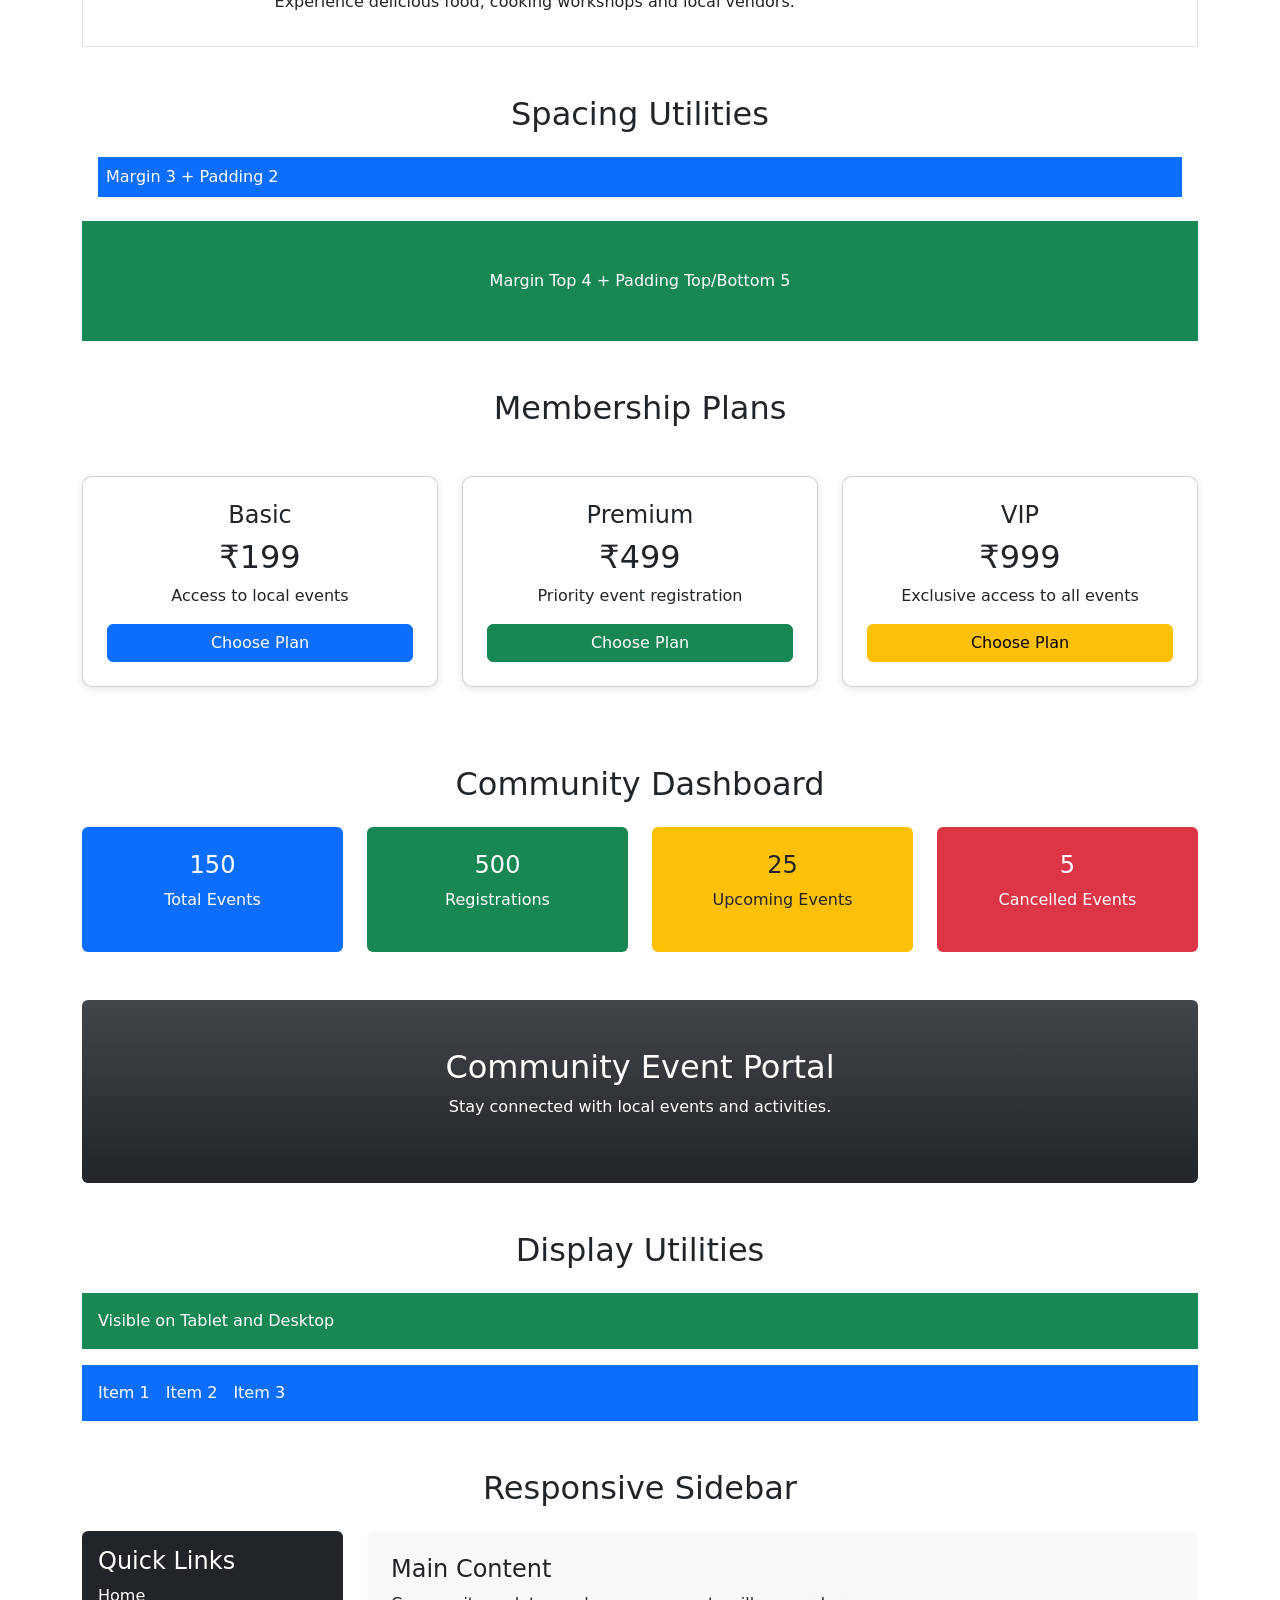
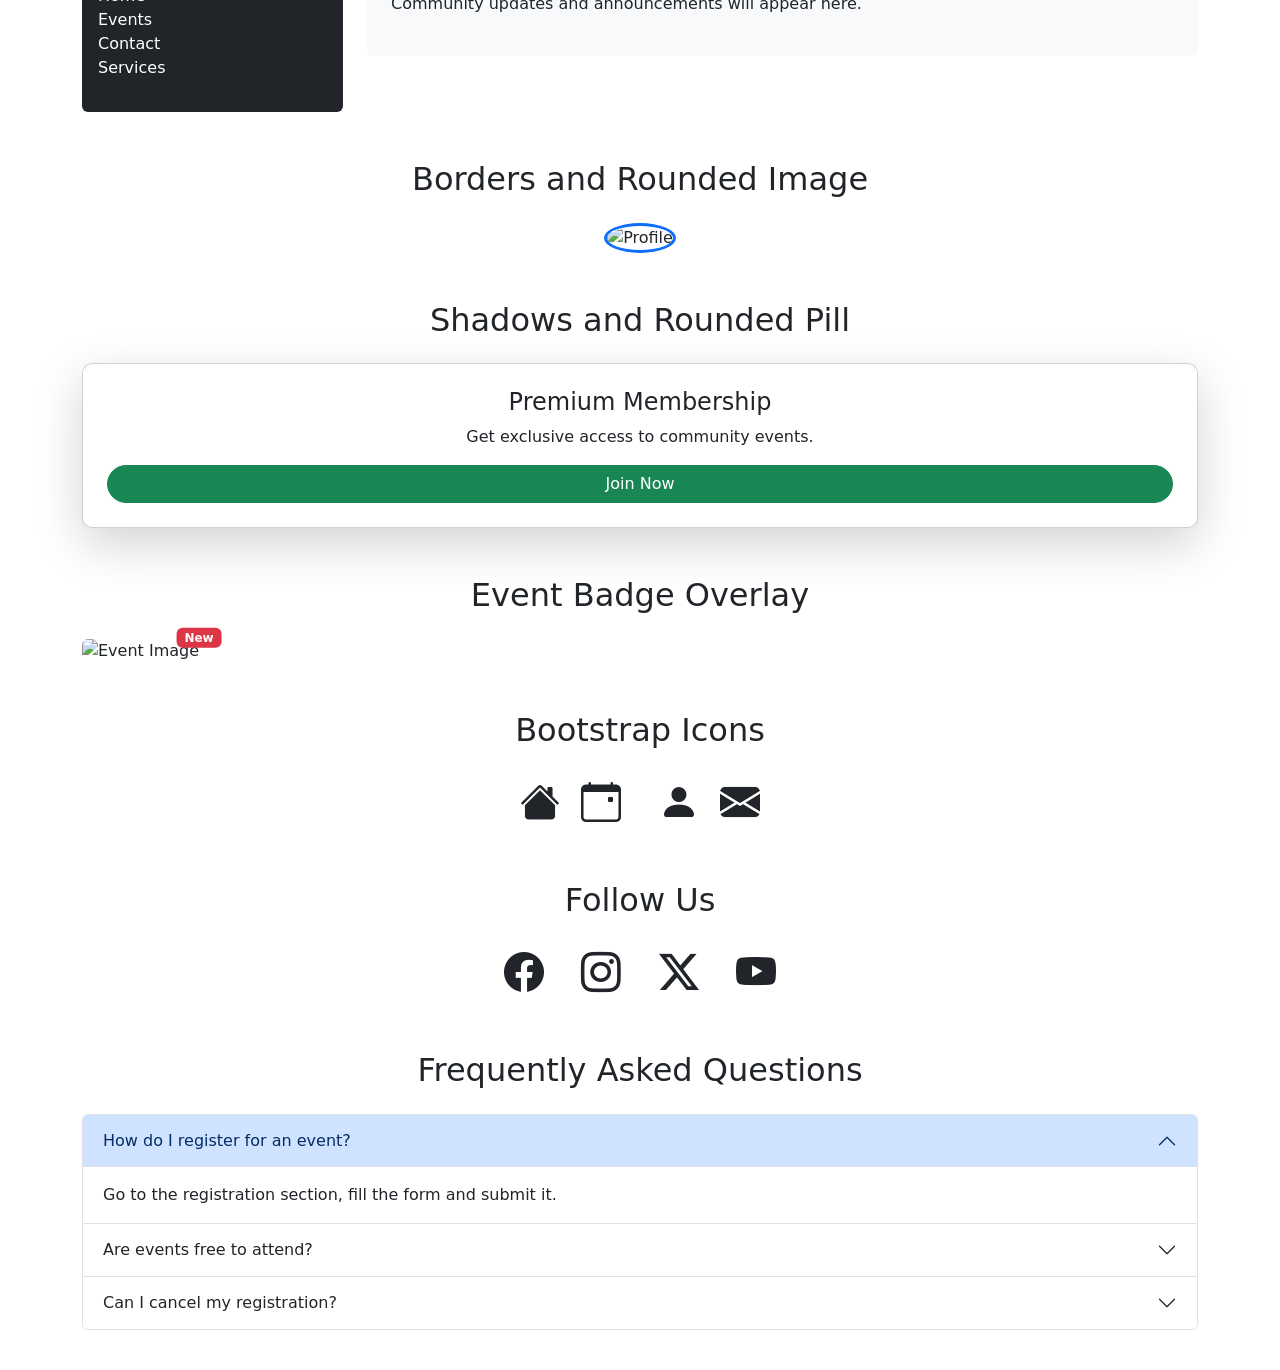
==== commit 7c76e9e3: "Completed Bootstrap Exercise 16, 17, 18 and 19" ====
--- a/Module-1/Bootstrap5/index.html
+++ b/Module-1/Bootstrap5/index.html
@@ -6,6 +6,11 @@
     <title>Bootstrap Exercises</title>
 
     <link rel="stylesheet" href="css/bootstrap.min.css" />
+
+    <link
+      rel="stylesheet"
+      href="https://cdn.jsdelivr.net/npm/bootstrap-icons@1.11.3/font/bootstrap-icons.min.css"
+    />
 
     <link rel="stylesheet" href="custom.css" />
   </head>
@@ -663,6 +668,136 @@
       </div>
     </section>
 
+    <!-- Bootstrap Exercise 16.2 -->
+    <section class="container mt-5">
+      <h2 class="text-center mb-4">Event Badge Overlay</h2>
+
+      <div class="position-relative d-inline-block">
+        <img
+          src="https://picsum.photos/400/250"
+          alt="Event Image"
+          class="img-fluid rounded"
+        />
+
+        <span
+          class="position-absolute top-0 start-100 translate-middle badge bg-danger"
+        >
+          New
+        </span>
+      </div>
+    </section>
+
+    <!-- Bootstrap Exercise 17 -->
+    <section class="container mt-5">
+      <h2 class="text-center mb-4">Bootstrap Icons</h2>
+
+      <div class="text-center">
+        <i class="bi bi-house-fill fs-1"></i>
+
+        <i class="bi bi-calendar-event fs-1 mx-3"></i>
+
+        <i class="bi bi-person-fill fs-1 mx-3"></i>
+
+        <i class="bi bi-envelope-fill fs-1"></i>
+      </div>
+    </section>
+    <section class="container mt-5">
+      <h2 class="text-center mb-4">Follow Us</h2>
+
+      <div class="text-center">
+        <i class="bi bi-facebook fs-1 mx-3"></i>
+
+        <i class="bi bi-instagram fs-1 mx-3"></i>
+
+        <i class="bi bi-twitter-x fs-1 mx-3"></i>
+
+        <i class="bi bi-youtube fs-1 mx-3"></i>
+      </div>
+    </section>
+
+    <!-- Bootstrap Exercise 18 -->
+    <section class="container mt-5">
+      <h2 class="text-center mb-4">Frequently Asked Questions</h2>
+
+      <div class="accordion" id="eventAccordion">
+
+        <div class="accordion-item">
+          <h2 class="accordion-header">
+            <button
+              class="accordion-button"
+              type="button"
+              data-bs-toggle="collapse"
+              data-bs-target="#faq1"
+            >
+              How do I register for an event?
+            </button>
+          </h2>
+
+          <div
+            id="faq1"
+            class="accordion-collapse collapse show"
+            data-bs-parent="#eventAccordion"
+          >
+            <div class="accordion-body">
+              Go to the registration section, fill the form and submit it.
+            </div>
+          </div>
+        </div>
+
+        <div class="accordion-item">
+          <h2 class="accordion-header">
+            <button
+              class="accordion-button collapsed"
+              type="button"
+              data-bs-toggle="collapse"
+              data-bs-target="#faq2"
+            >
+              Are events free to attend?
+            </button>
+          </h2>
+
+          <div
+            id="faq2"
+            class="accordion-collapse collapse"
+            data-bs-parent="#eventAccordion"
+          >
+            <div class="accordion-body">
+              Some events are free while others require registration fees.
+            </div>
+          </div>
+        </div>
+
+        <div class="accordion-item">
+          <h2 class="accordion-header">
+            <button
+              class="accordion-button collapsed"
+              type="button"
+              data-bs-toggle="collapse"
+              data-bs-target="#faq3"
+            >
+              Can I cancel my registration?
+            </button>
+          </h2>
+
+          <div
+            id="faq3"
+            class="accordion-collapse collapse"
+            data-bs-parent="#eventAccordion"
+          >
+            <div class="accordion-body">
+              Yes, you can cancel registration before the event date.
+            </div>
+          </div>
+        </div>
+      </div>
+    </section>
+
+    <!-- Bootstrap Exercise 16.1 -->
+    <footer
+      class="position-fixed bottom-0 start-0 w-100 bg-dark text-white text-center py-2"
+    >
+      © 2026 Community Event Portal
+    </footer>
     <script src="js/bootstrap.bundle.min.js"></script>
   </body>
 </html>
--- a/Module-1/Bootstrap5/custom.css
+++ b/Module-1/Bootstrap5/custom.css
@@ -7,4 +7,8 @@
 .card:hover{
     transform: translateY(-5px);
     transition: 0.3s;
+}
+
+body{
+    padding-bottom: 40px;
 }
